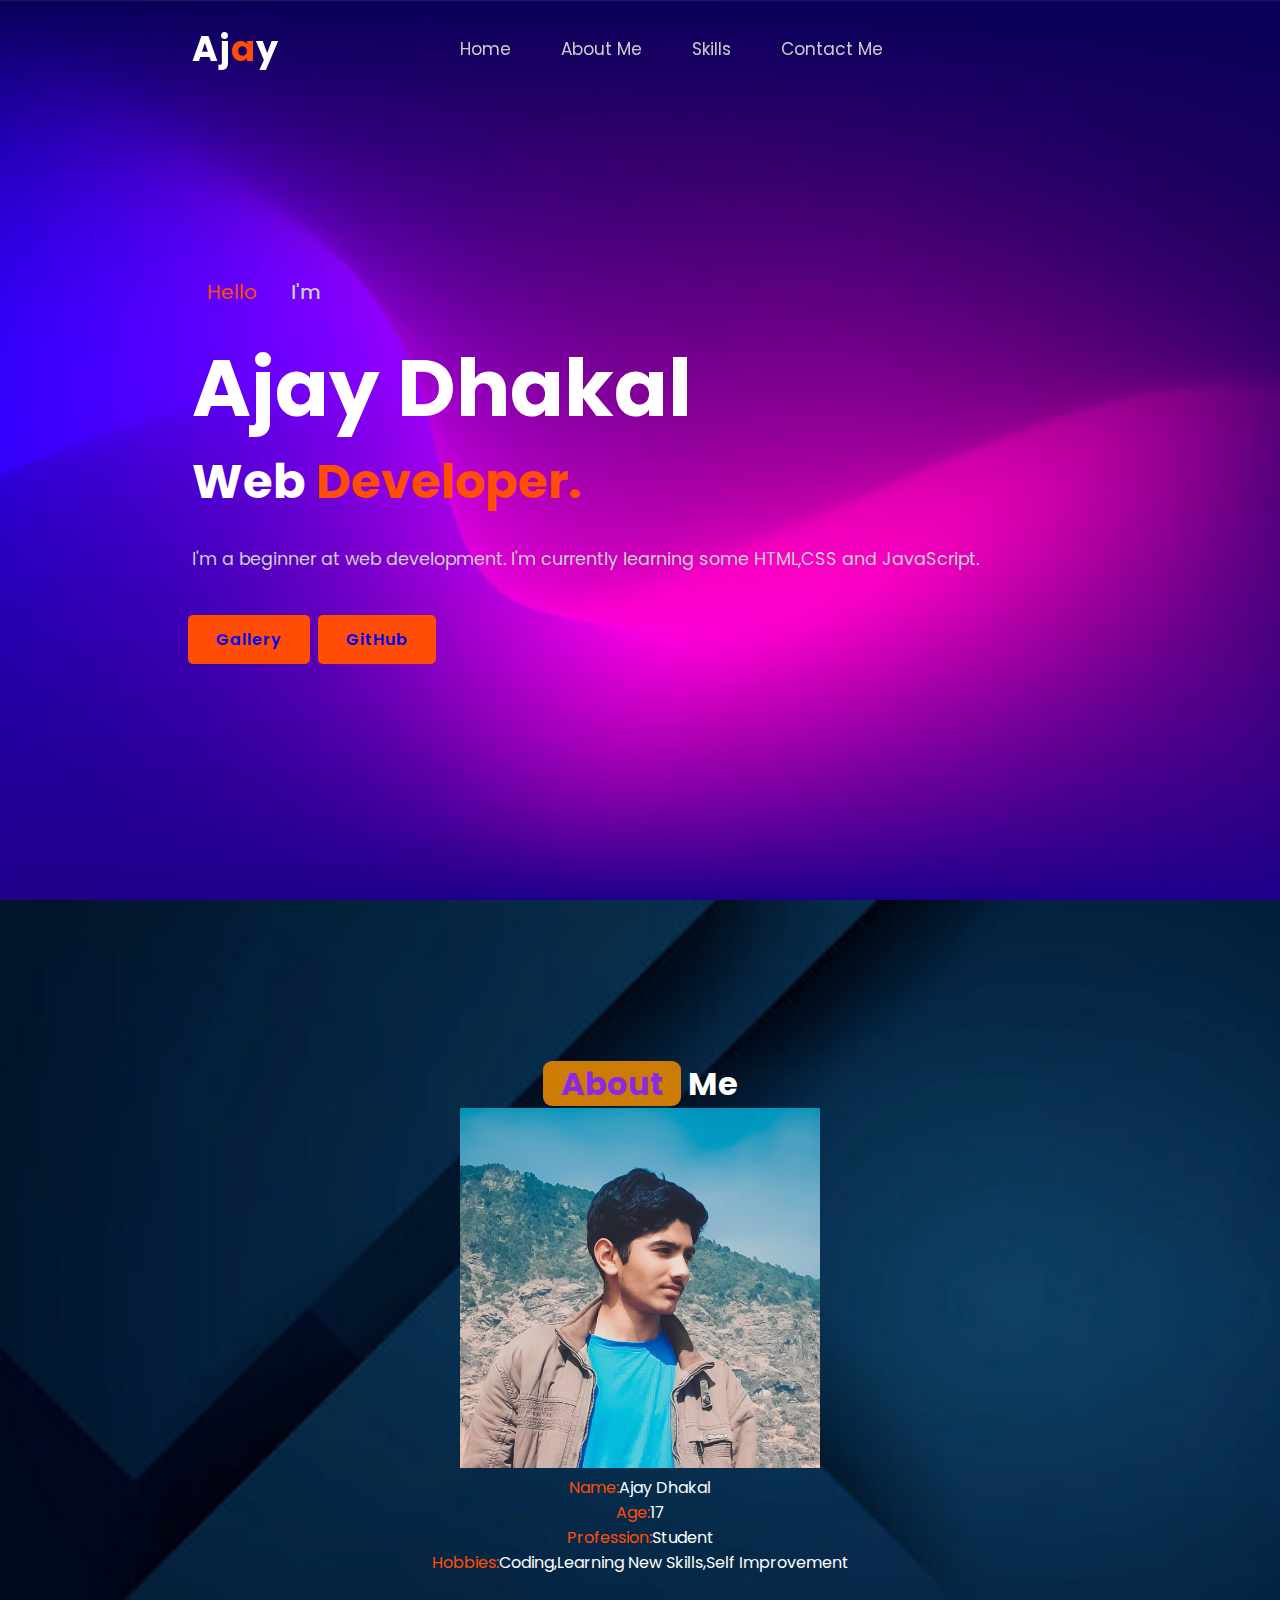
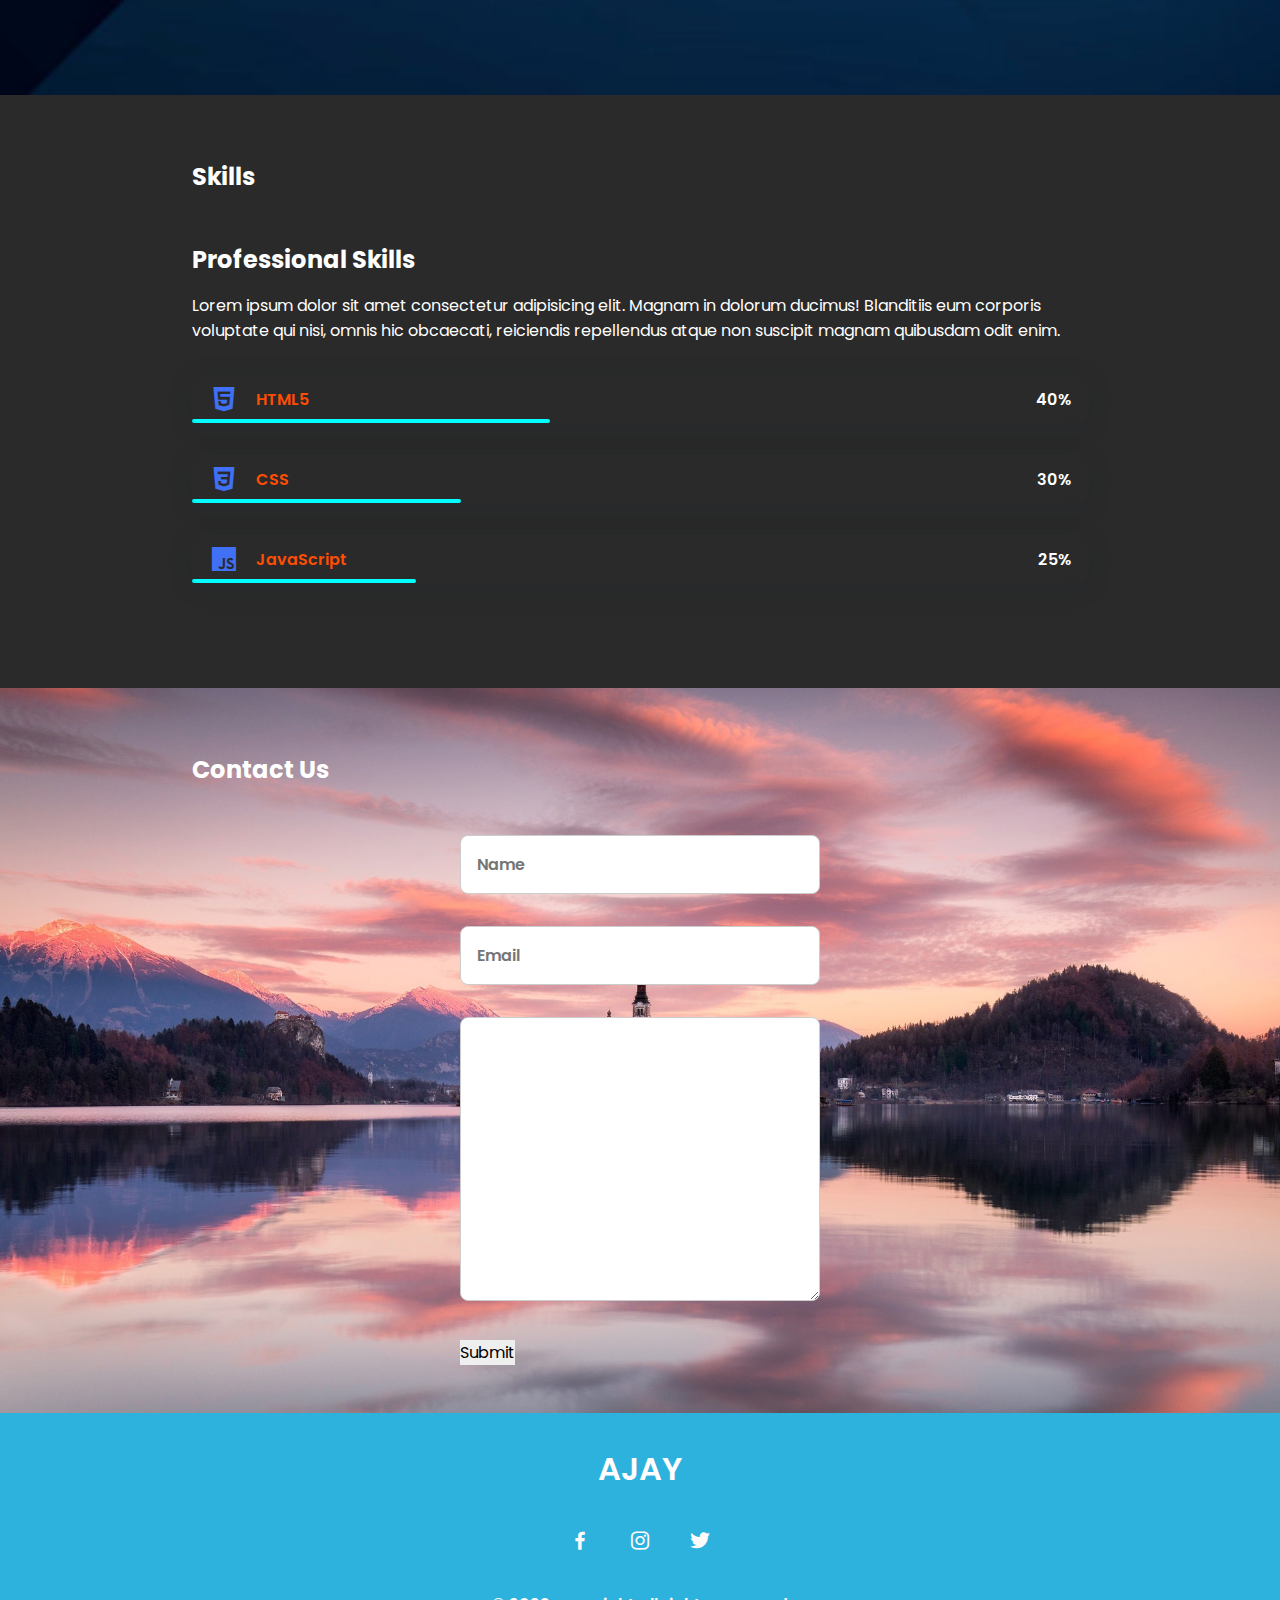
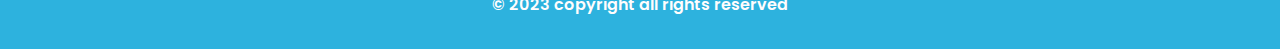
==== index.html @ bffb71c2 "second commit" ====
<!DOCTYPE html>
<html lang="en">

<head>
    <meta charset="UTF-8">
    <meta name="viewport" content="width=device-width, initial-scale=1.0">
    <title>AJAY DHAKAL</title>
    <link rel="stylesheet" href="style.css">
    <link rel="preconnect" href="https://fonts.googleapis.com">
    <link rel="preconnect" href="https://fonts.gstatic.com" crossorigin>
    <link href="https://fonts.googleapis.com/css2?family=Poppins:ital,wght@1,600&display=swap" rel="stylesheet">
    <link rel="website icon" type="png" href="/images/pp.jpg">
    <link href='https://unpkg.com/boxicons@2.1.4/css/boxicons.min.css' rel='stylesheet'>

    
</head>

<body>

    <header>
        <a href="#" class="logo">Aj<span>a</span>y</a>

        <ul class="navlist">
            <li><a href="#home" class="Home">Home</a></li>
            <li><a href="#about">About Me</a></li>
            <li><a href="#skills">Skills</a></li>
            <li><a href="#contact">Contact Me</a></li>
        </ul>

        <div class="bx" id="menu-icon">


        </div>
    </header>

    <!---home section-->
    <section class="home" id="home">

        <div class="home-text">
            <div class="slide">
                <span class="one">Hello</span>
                <span class="two">I'm</span>
            </div>
            <h1>Ajay Dhakal</h1>
            <h3>Web<span> Developer.</span></h3>
            <p>I'm a beginner at web development. I'm currently learning some HTML,CSS and JavaScript.</p>

            <div class="button">
                <a href="gallery.html" class="btn" target="_main">Gallery</a>
                <a href="https://github.com/ajaydhakal1" class="btn2">GitHub</a>
            </div>
        </div>
    </section>

<!---About Section-->
<section class="about" id="about" style="text-align: center;">
   <sub-heading class="sub-heading"> <b><span>About</span> Me</b></sub-heading><br>
<img src="/images/pp.jpg" id="img"><br>
<span>Name:</span>Ajay Dhakal <br>
<span>Age:</span>17<br>
<span>Profession:</span>Student<br>
<span>Hobbies:</span>Coding,Learning New Skills,Self Improvement <br>

</section>

<!---Skills Section-->
<section class="skills section" id="skills">
    <h2 class="section_title">Skills</h2>

    <div class="skills_container bg-grid">
        <div>
            <h2 class="skils_subtitle">Professional Skills</h2>
            <p class="skills_text">Lorem ipsum dolor sit amet consectetur adipisicing elit. Magnam in dolorum ducimus! Blanditiis eum corporis voluptate qui nisi, omnis hic obcaecati, reiciendis repellendus atque non suscipit magnam quibusdam odit enim.</p>
            <div class="skills_data">
                <div class="skills_name">
                    <i class="bx bxl-html5 skills_icon"></i>
                    <span class="skills_name">HTML5</span>
                </div>
                <div class="skills_bar skills_html"></div>
                <div class="skills_percentage">40%</div>
            </div>
            <div class="skills_data">
                <div class="skills_name">
                    <i class="bx bxl-css3 skills_icon"></i>
                    <span class="skills_name">CSS</span>
                </div>
                <div class="skills_bar skills_css"></div>
                <div class="skills_percentage">30%</div>
            </div>
            <div class="skills_data">
                <div class="skills_name">
                    <i class="bx bxl-javascript skills_icon"></i>
                    <span class="skills_name">JavaScript</span>
                </div>
                <div class="skills_bar skills_js"></div>
                <div class="skills_percentage">25%</div>
            </div>
           
        </div>

        <div>
            <img src="Images/work3.jpg" class="skills_img" alt="">
        </div>
    </div>
</section>

<!---Contact Me-->
<section class="contact section" id="contact">
    <h2 class="section_title">Contact Us</h2>

    <div class="contact_container bg-grid">
        <form action="" class="contact_form">
            <input type="text" placeholder="Name" class="contact_input">
            <input type="email" placeholder="Email" class="contact_input">
            <textarea name="" id="" cols="30" rows="10" class="contact_input"></textarea>
            <input type="button" value="Submit" class="contact_button button">
        </form>
    </div>
</section>

<!--================ Footer ================-->
<footer class="footer">
    <p class="footer_title">AJAY</p>
    <div class="footer_social">
        <a href="#" class="footer_icon"><i class="bx bxl-facebook"></i></a>
        <a href="#" class="footer_icon"><i class="bx bxl-instagram"></i></a>
        <a href="#" class="footer_icon"><i class="bx bxl-twitter"></i></a>
    </div>
    <p>&copy; 2023 copyright all rights reserved</p>
</footer>

<script src="script.js"></script>
<script src="https://unpkg.com/scrollreveal"></script>
</body>

</html>
---- style.css ----
* {
    padding: 0px;
    margin: 0px;
    box-sizing: border-box;
    font-family: "Poppins", sans-serif;
    text-decoration: none;
    list-style: none;
    scroll-behavior: smooth;
  }
  
  :root {
      --header-height: 3rem;
      --font-semi: 600;
    }
    
    /* COLORS */
    :root {
      --first-color: #4070f4;
      --second-color: #0e2431;
    }
    
    /* Font and Typo */
    :root {
      --body-font: "Poppins", sans-serif;
      --big-font-size: 2rem;
      --h2-font-size: 1.25rem;
      --normal-font-size: 0.93rem;
    }
    
    @media screen and (min-width: 768px) {
      :root {
        --h2-font-size: 3.5rem;
        --h2-font-size: 2rem;
        --normal-font-size: 1rem;
      }
    }
    /* Margins */
    :root {
      --mb-1: 0.5rem;
      --mb-2: 1rem;
      --mb-3: 1.5rem;
      --mb-4: 2rem;
      --mb-5: 2.5rem;
      --mb-6: 3rem;
    }
    
    /* Z-index */
    :root {
      --z-back: -10;
      --z-normal: 1;
      --z-tooltip: 10;
      --z-fixed: 100;
    }
    
    /* Core CSS */
    *,
    ::before,
    ::after {
      box-sizing: border-box;
    }
    
    html {
      scroll-behavior: smooth;
    }
    
    body {
      margin: var(--header-height) 0 0 0;
      font-size: var(--body-font);
      font-size: var(--normal-font-size);
      color: var(--second-color);
    }
  
  :root {
    --bg-color: #2a2a2a;
    --second-bg-color: #202020;
    --text-color: #fff;
    --second-color: #ccc;
    --main-color: #ff4d05;
    --big-font: 5rem;
    --h2-font: 3rem;
    --p-font: 1.1rem;
  }
  body {
    background: var(--bg-color);
    color: var(--text-color);
  }
  header {
    position: fixed;
    width: 100%;
    top: 0;
    right: 0;
    z-index: 1000;
    display: flex;
    align-items: center;
    justify-content: space-between;
    background: transparent;
    padding: 22px 15%;
    border-bottom: 1px solid transparent;
    transition: all 0.45s ease;
  }
  .logo {
    color: var(--text-color);
    font-size: 35px;
    font-weight: 700;
    letter-spacing: 1px;
  }
  span {
    color: var(--main-color);
  }
  .navlist {
    text-align: right;
    display: flex;
  }
  .navlist a {
    color: var(--second-color);
    font-size: 17px;
    font-family: 500;
    margin: 0 25px;
    transition: all 0.45s ease;
  }
  .navlist a:hover {
    color: rgb(241, 99, 5);
  }
  .navlist a:active {
    color: rgb(76, 241, 5);
  }
  #menu-icon {
    font-size: 35px;
    color: var(--second-color);
    z-index: 10001;
    cursor: pointer;
    margin-left: 25px;
  }
  section {
    padding: 160px 15% 120px;
  }
  .home {
    position: relative;
    height: 100vh;
    width: 100%;
    background: url('/images/background-home.jpg');
    background-size: cover;
    background-position: center;
    display: flex;
    align-items: center;
    justify-content: flex-start;
  }
  .slide {
    margin-bottom: 20px;
  }
  .one {
    display: inline-block;
    margin-right: 15px;
    height: 32px;
    padding: 0 15px;
    line-height: 32px;
    font-size: 20px;
  }
  .two {
    display: inline-block;
    color: var(--second-color);
    font-size: 20px;
    font-weight: 500;
  }
  .home-text h1 {
    font-size: var(--big-font);
    font-weight: 700;
    color: var(--text-color);
    list-style: 1.1;
    margin: 0 0 8px;
  }
  .home-text h3 {
    columns: var(--text-color);
    margin: 0 0 35px;
    font-size: 3rem;
    font-weight: 700;
    line-height: 1.1;
  }
  .home-text p {
    color: var(--second-color);
    font-size: var(--p-font);
    line-height: 1.8;
    margin-bottom: 40px;
  }
  .button {
    display: inline-flex;
    align-items: center;
    justify-content: center;
  }
  .btn {
    display: inline-block;
    padding: 12px 28px;
    background: var(--main-color);
    border-radius: 5px;
    columns: var(--text-color);
    font-size: 1rem;
    letter-spacing: 1px;
    font-weight: 600;
    transition: all 0.45s ease;
  }
  .btn:hover {
    transform: scale(0.9);
  }
  .btn2 {
    display: inline-block;
    padding: 12px 28px;
    margin-left: 3%;
    background: var(--main-color);
    border-radius: 5px;
    columns: var(--text-color);
    font-size: 1rem;
    letter-spacing: 1px;
    font-weight: 600;
    transition: all 0.45s ease;
  }
  .btn2:hover {
    transform: scale(0.9);
  }
  #img {
    height: 40vh;
    width: auto;
  }
  
  
  
  .about {
  background: url("/images/about.jpg");
    background-size: cover;
  }
  .about sub-heading {
    font-size: 2rem;
  }
  .sub-heading span {
    color: blueviolet;
    background-color: rgb(204, 124, 4);
    border-radius: 9px;
    padding-right: 2%;
    padding-left: 2%;
  }
  
  
  
  
  
  .skills_container {
    row-gap: 2rem;
    text-align: center;
  }
  
  .skils_subtitle {
    margin-bottom: var(--mb-2);
  }
  
  .skills_text {
    margin-bottom: var(--mb-4);
  }
  
  .skills_data {
    display: flex;
    justify-content: space-between;
    align-items: center;
    position: relative;
    font-weight: var(--font-semi);
    padding: 0.5rem 1rem;
    margin-bottom: var(--mb-4);
    border-radius: 0.5rem;
    box-shadow: 0 4px 25px rgba(14, 36, 49, 0.15);
  }
  
  .skills_icon {
    font-size: 2rem;
    margin-right: var(--mb-2);
    color: var(--first-color);
  }
  
  .skills_name {
    display: flex;
    align-items: center;
  }
  
  .skills_bar {
    position: absolute;
    left: 0;
    bottom: 0;
    background-color:aqua;
    height: 0.25rem;
    border-radius: 0.5rem;
    z-index: var(--z-back);
  }
  
  .skills_html {
    width: 40%;
  }
  
  .skills_css {
    width: 30%;
  }
  
  .skills_js {
    width: 25%;
  }
  
  
  #contact{
      background: url('/images/home.jpg');
      background-size: cover;
  }
  
    .contact_input {
      width: 100%;
      font-size: var(--normal-font-size);
      font-weight: var(--font-semi);
      padding: 1rem;
      border-radius: 0.5rem;
      border: 1.5px solid var(--second-color);
      outline: none;
      margin-bottom: var(--mb-4);
    }
    
    .contact_button {
      display: block;
      border: none;
      outline: none;
      font-size: var(--normal-font-size);
      cursor: pointer;
      margin-right: auto;
    }
    
    /*============= Footer =================*/
    
    .footer {
      background-color: rgb(45, 178, 222);
      color: #fffdfd;
      text-align: center;
      font-weight: var(--font-semi);
      padding: 2rem 0;
    }
    
    .footer_title {
      font-size: 2rem;
      margin-bottom: var(--mb-4);
    }
    
    .footer_social {
      margin-bottom: var(--mb-4);
    }
    
    .footer_icon {
      font-size: 1.5rem;
      color: #fefbfb;
      margin: 0 var(--mb-2);
    }
  
    /*============= Media Queries =============*/
  @media screen and (min-width: 768px) {
      body {
        margin: 0;
      }
    
      .section {
        padding-top: 4rem;
        padding-bottom: 3rem;
      }
    
      .section_title {
        margin-bottom: var(--mb-6);
      }
    
      .section_title::after {
        width: 80px;
        top: 3rem;
      }
    
      .nav {
        height: calc(var(--header-height) + 1rem);
      }
    
      .nav_list {
        display: flex;
        padding-top: 0;
      }
    
      .nav_item {
        margin-left: var(--mb-6);
        margin-bottom: 0;
      }
    
      .nav_toggle {
        display: none;
      }
    
      .nav_link {
        color: var(--second-color);
      }
    
      .home {
        height: 100vh;
      }
    
      .home_data {
        align-self: flex-end;
      }
    
      .home_social {
        padding-top: 0;
        padding-bottom: 2.5rem;
        flex-direction: row;
        align-self: flex-end;
      }
    
      .home_social-icon {
        margin-bottom: 0;
        margin-right: var(--mb-4);
      }
    
      .home_img {
        width: 475px;
        bottom: 15%;
      }
    
      .about_container,
      .skills_container {
        grid-template-columns: repeat(2, 1fr);
        align-items: center;
        text-align: initial;
      }
    
      .about_img img {
        width: 300px;
      }
    
      .work_container {
        grid-template-columns: repeat(3, 1fr);
        grid-template-rows: repeat(2, 1fr);
        column-gap: 2rem;
      }
    
      .contact_form {
        width: 360px;
      }
    
      .contact_container {
        justify-items: center;
      }
    }
    
    @media screen and (min-width: 1024px) {
      .bg-grid {
        margin-left: auto;
        margin-right: auto;
      }
    }
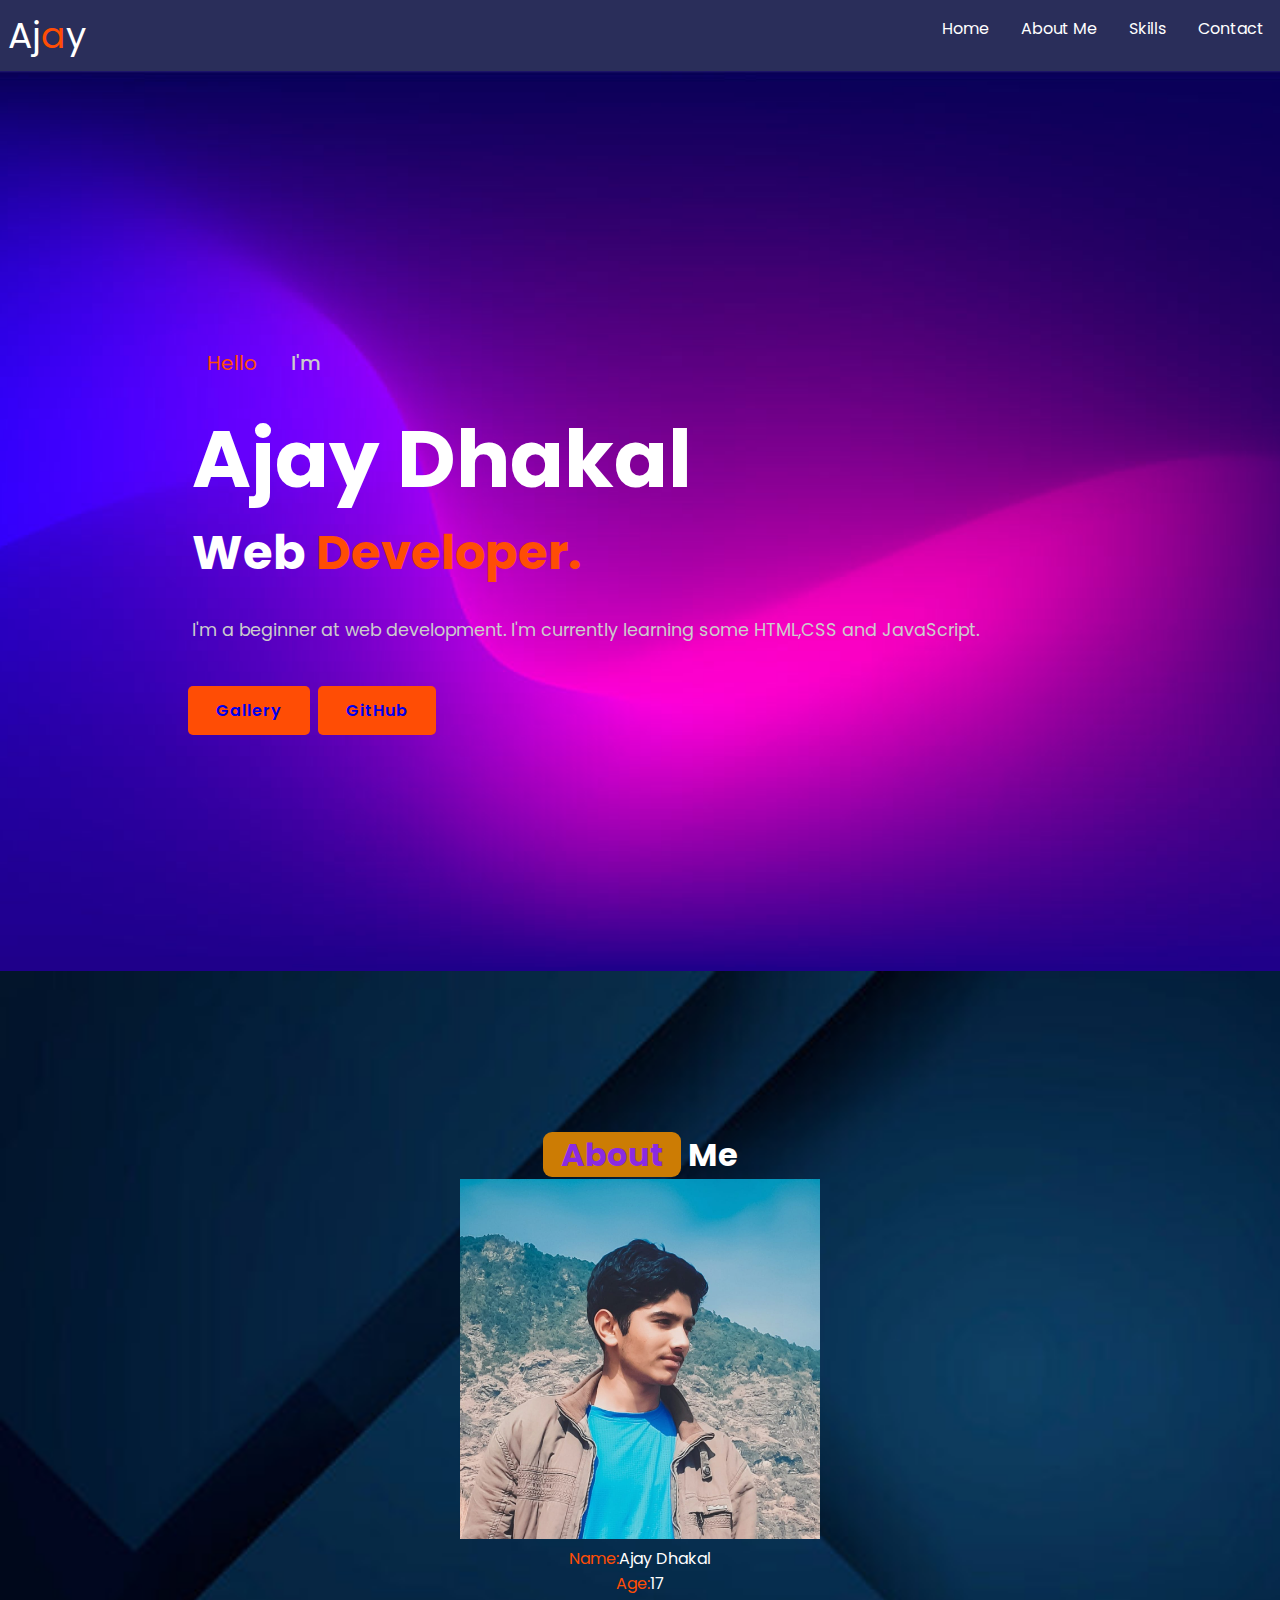
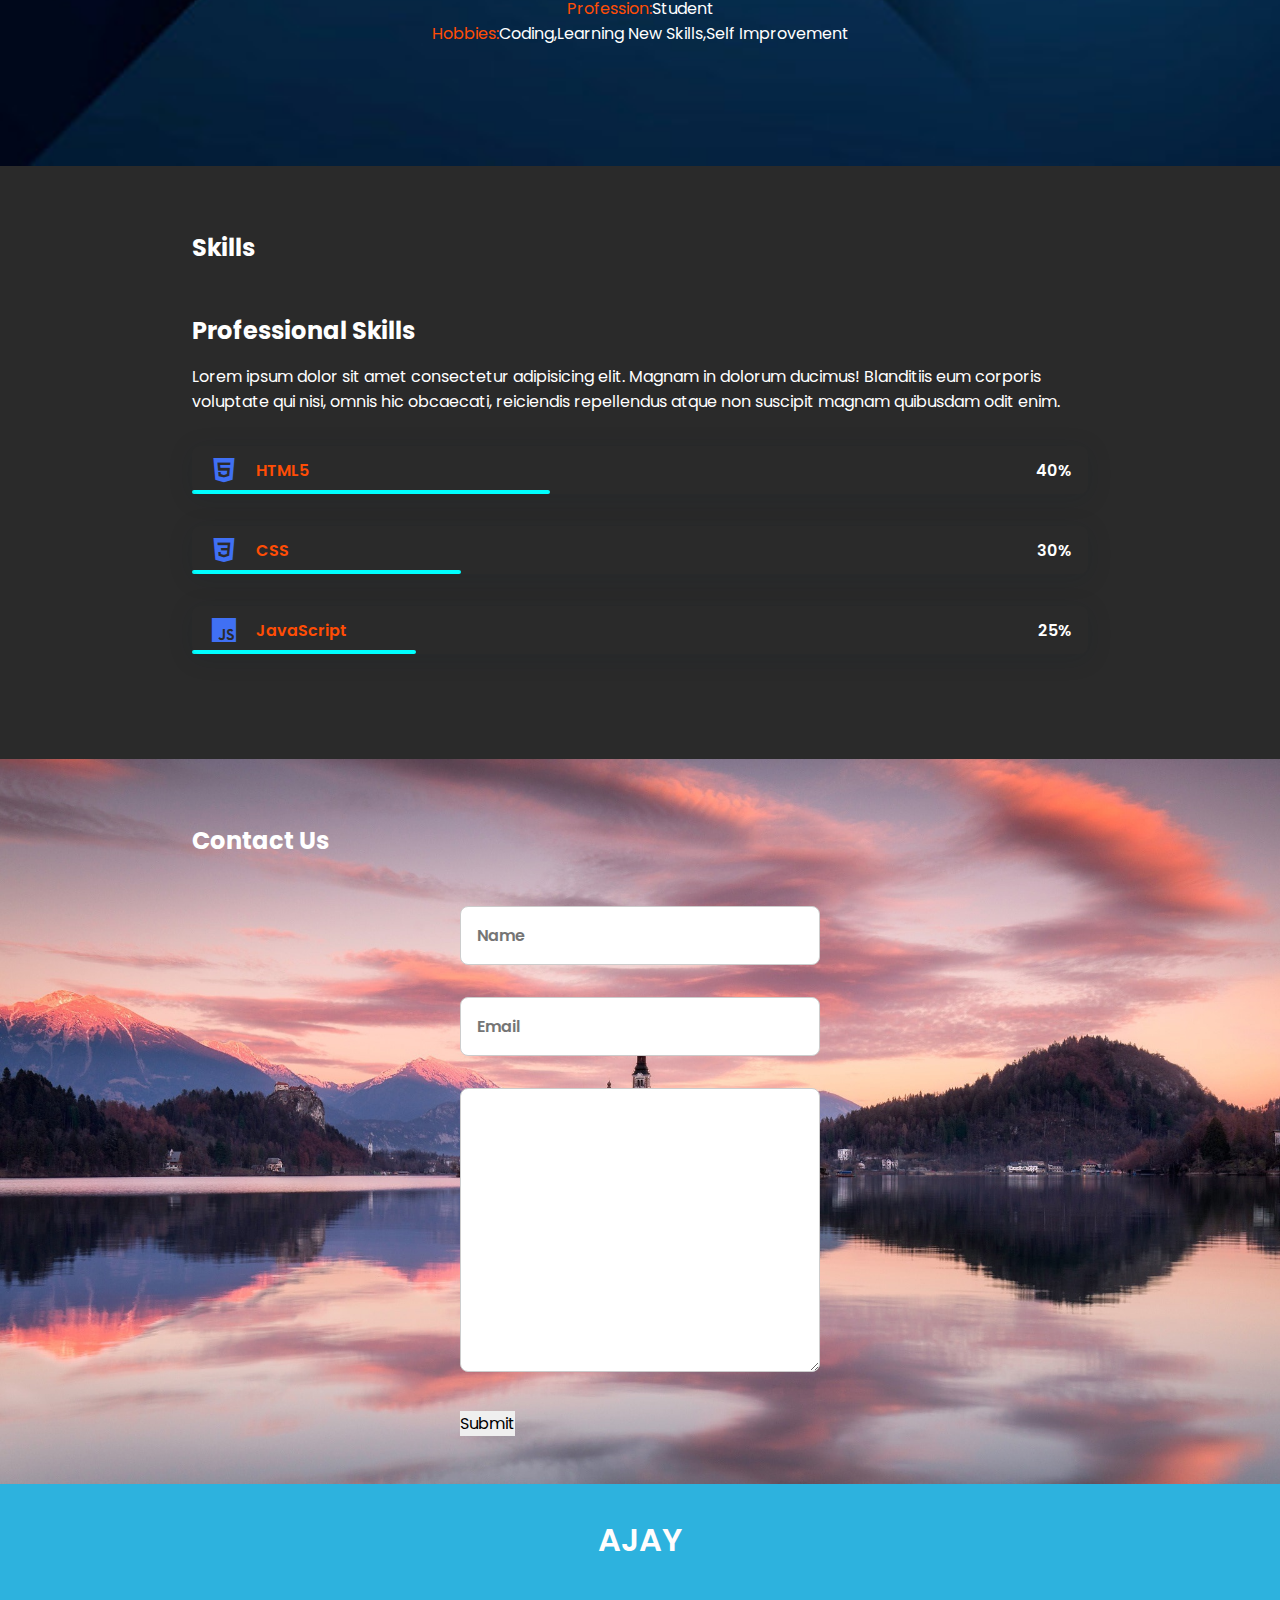
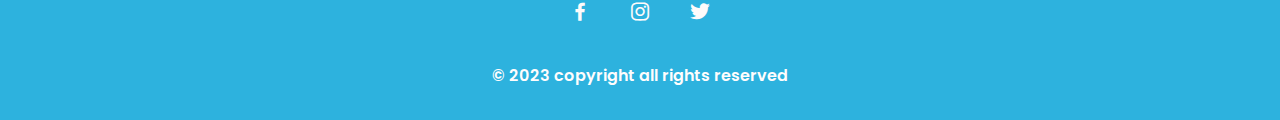
==== commit f2edecd7: "first" ====
--- a/index.html
+++ b/index.html
@@ -17,21 +17,28 @@
 
 <body>
 
-    <header>
-        <a href="#" class="logo">Aj<span>a</span>y</a>
+<nav class="navbar">
+<div class="title">Aj<span>a</span>y</div>
+<a href="#" class="toogle-button">
+    <span class="bar"></span>
+    <span class="bar"></span>
+    <span class="bar"></span>
+    <span class="bar"></span>
+</a>
+<div class="navlinks">
+    <ul>
+        <li><a href="#" class="active">Home</a></li>
+        <li><a href="#about">About Me</a></li>
+        <li><a href="#skills">Skills</a></li>
+        <li><a href="#contact">Contact</a></li>
+    </ul>
+</div>
 
-        <ul class="navlist">
-            <li><a href="#home" class="Home">Home</a></li>
-            <li><a href="#about">About Me</a></li>
-            <li><a href="#skills">Skills</a></li>
-            <li><a href="#contact">Contact Me</a></li>
-        </ul>
-
-        <div class="bx" id="menu-icon">
+</nav>
 
 
-        </div>
-    </header>
+
+</div>
 
     <!---home section-->
     <section class="home" id="home">
--- a/style.css
+++ b/style.css
@@ -107,30 +107,94 @@
   span {
     color: var(--main-color);
   }
-  .navlist {
-    text-align: right;
-    display: flex;
-  }
-  .navlist a {
-    color: var(--second-color);
-    font-size: 17px;
-    font-family: 500;
-    margin: 0 25px;
-    transition: all 0.45s ease;
-  }
-  .navlist a:hover {
-    color: rgb(241, 99, 5);
-  }
-  .navlist a:active {
-    color: rgb(76, 241, 5);
-  }
-  #menu-icon {
+  
+.navbar{
+  display: flex;
+  justify-content: space-between;
+  background-color: #2a2e5a;
+  color: white;
+}
+
+.title{
+  font-size: 36px;
+  margin: .5rem;
+}
+
+.navlinks ul{
+  text-decoration: none;
+display: flex;
+}
+
+.navlinks li{
+  list-style: none;
+}
+
+.navlinks li a{
+text-decoration: none;
+color: #fff;
+display: block;
+padding: 1rem;
+}
+
+.navlinks li a:hover{
+  color: #ea6d15;
+} 
+
+  .toogle-button{
+    position: absolute;
+    top: .75rem;
+    right: 1rem;
+    display: none;
+    flex-direction: column;
+    justify-content: space-between;
+    width: 30px;
+    height: 21px;
     font-size: 35px;
     color: var(--second-color);
-    z-index: 10001;
     cursor: pointer;
-    margin-left: 25px;
-  }
+  }
+
+  .toogle-button .bar{
+    height: 3px;
+    width: 100%;
+    background-color: #fff;
+    border-radius: 10px;
+  }
+
+  @media (max-width: 400px) {
+    .toogle-button{
+      display: flex;
+    }
+
+    .navlinks{
+      display: none;
+      width: 100%;
+    }
+
+    .navbar{
+      flex-direction: column;
+      align-items: flex-start;
+    }
+
+    .navlinks ul{
+      width: 100%;
+      flex-direction: column;
+    }
+
+    .navlinks li{
+      text-align: center;
+    }
+
+    .navlinks li a{
+      padding: .5rem 1rem;
+    }
+
+    .navlinks.active{
+      display: flex;
+    }
+  }
+
+
   section {
     padding: 160px 15% 120px;
   }
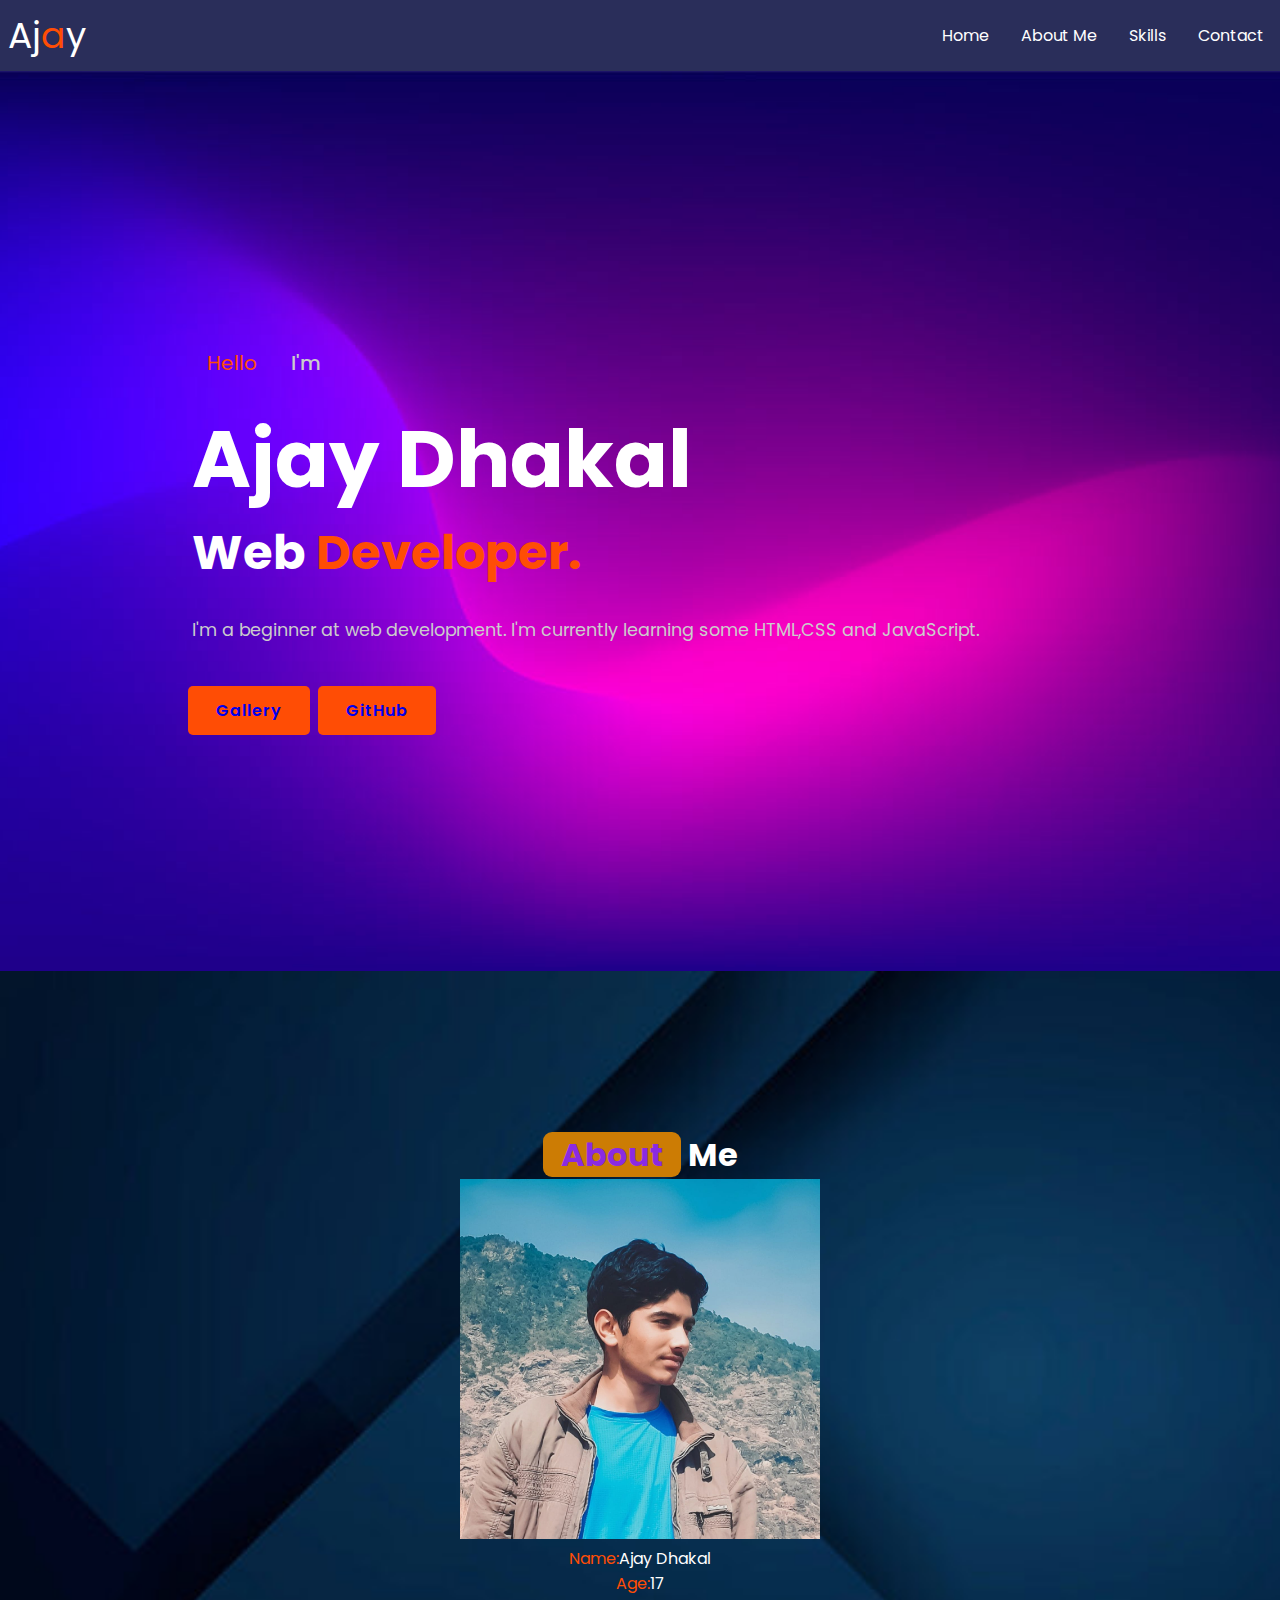
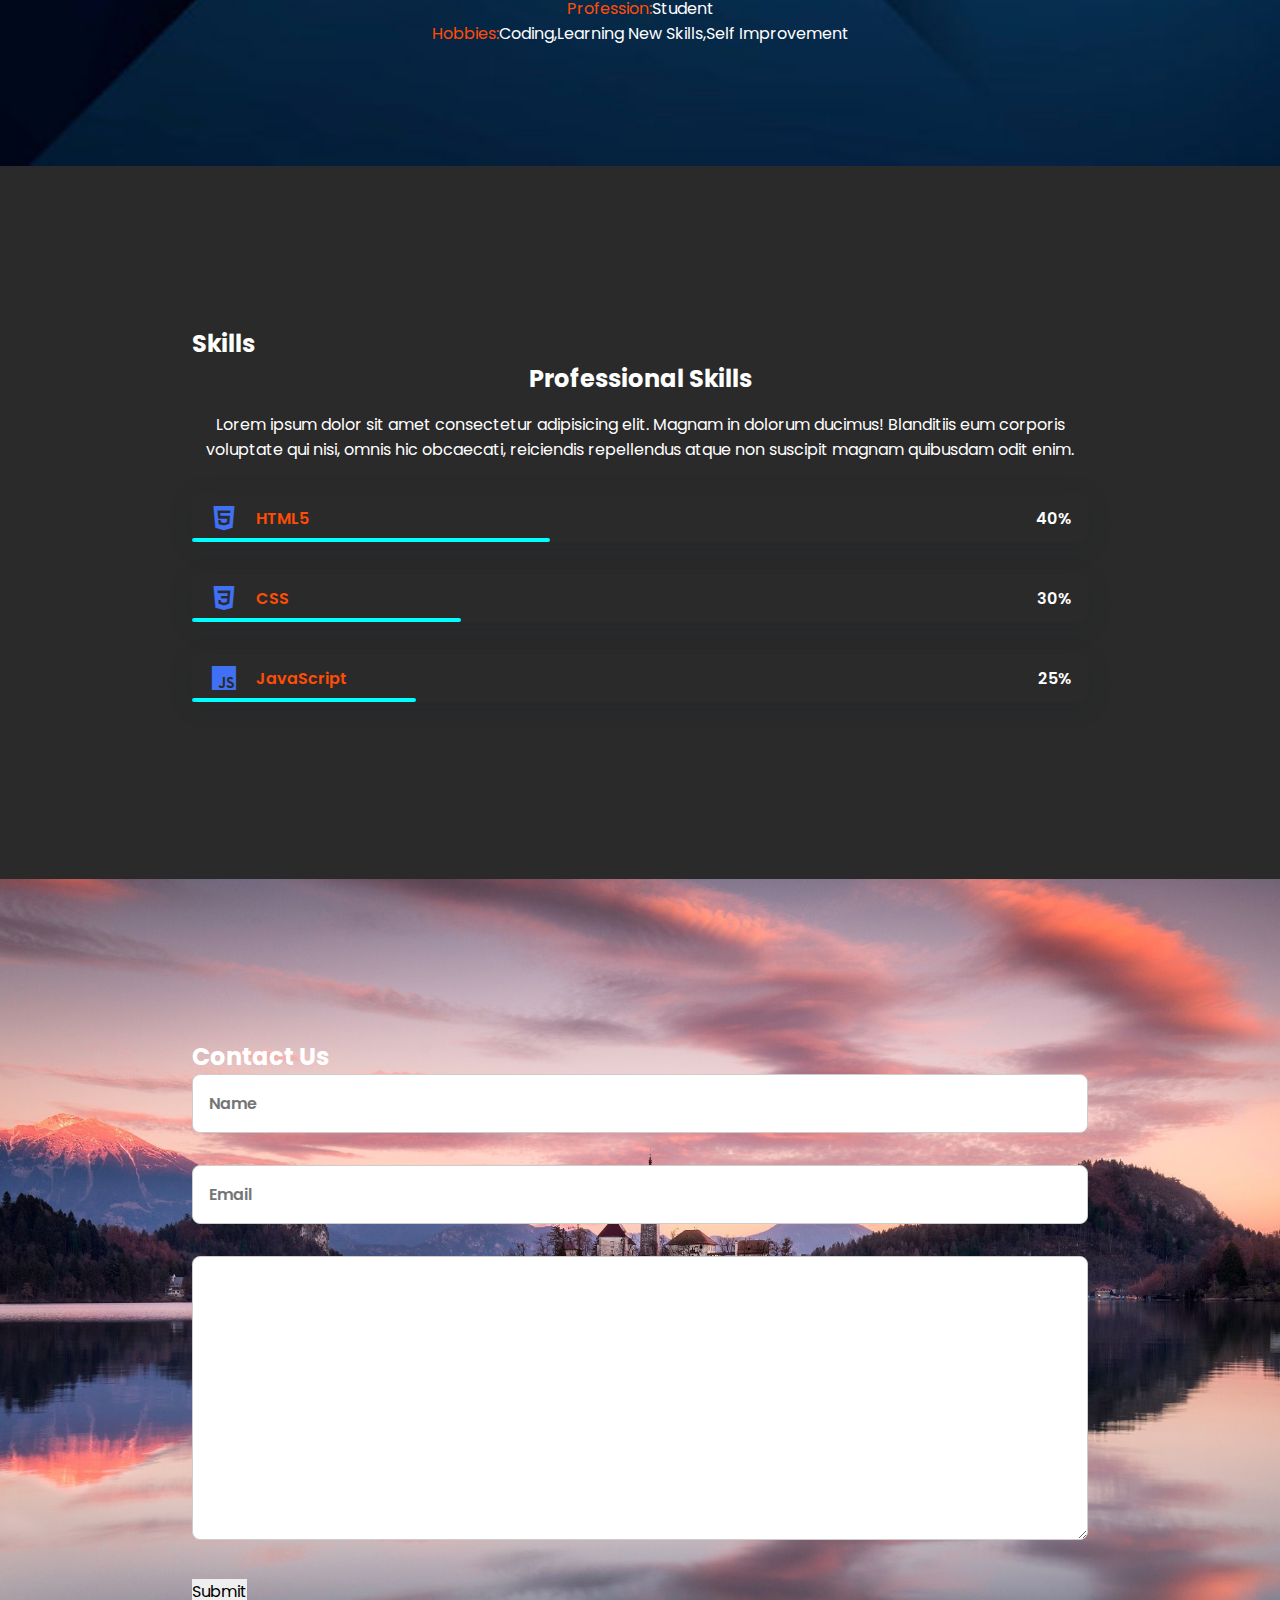
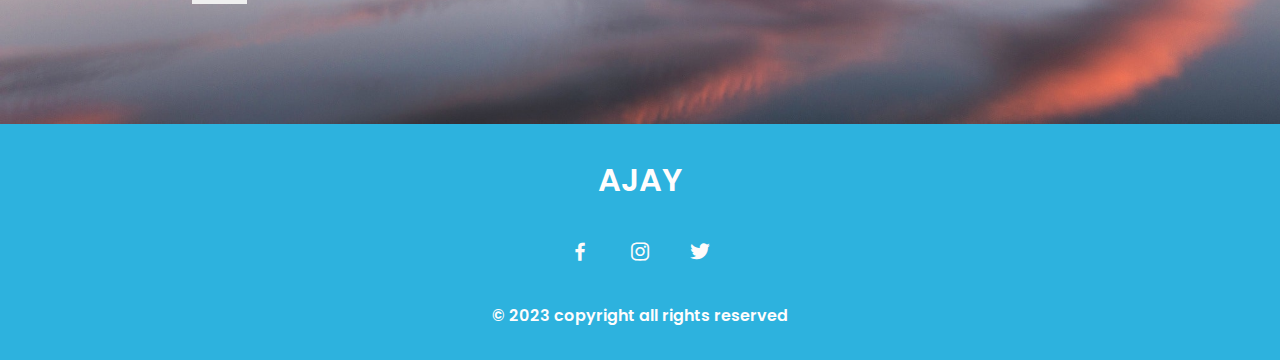
==== commit 0ade1a6d: "change2" ====
--- a/index.html
+++ b/index.html
@@ -2,6 +2,7 @@
 <html lang="en">
 
 <head>
+    <script src="script.js"></script>
     <meta charset="UTF-8">
     <meta name="viewport" content="width=device-width, initial-scale=1.0">
     <title>AJAY DHAKAL</title>
@@ -20,11 +21,13 @@
 <nav class="navbar">
 <div class="title">Aj<span>a</span>y</div>
 <a href="#" class="toogle-button">
-    <span class="bar"></span>
-    <span class="bar"></span>
-    <span class="bar"></span>
-    <span class="bar"></span>
+    <i class='bx bx-menu'></i>
+    <span class="bar">Home</span>
+    <span class="bar">About Me</span>
+    <span class="bar">Skills</span>
+    <span class="bar">Contact Me</span>
 </a>
+
 <div class="navlinks">
     <ul>
         <li><a href="#" class="active">Home</a></li>
@@ -37,8 +40,6 @@
 </nav>
 
 
-
-</div>
 
     <!---home section-->
     <section class="home" id="home">
@@ -136,7 +137,6 @@
     <p>&copy; 2023 copyright all rights reserved</p>
 </footer>
 
-<script src="script.js"></script>
 <script src="https://unpkg.com/scrollreveal"></script>
 </body>
 
--- a/style.css
+++ b/style.css
@@ -64,8 +64,9 @@
     }
     
     body {
-      margin: var(--header-height) 0 0 0;
-      font-size: var(--body-font);
+margin: 0;
+padding: 0;
+font-size: var(--body-font);
       font-size: var(--normal-font-size);
       color: var(--second-color);
     }
@@ -110,7 +111,9 @@
   
 .navbar{
   display: flex;
+  position: relative;
   justify-content: space-between;
+  align-items: center;
   background-color: #2a2e5a;
   color: white;
 }
@@ -120,9 +123,14 @@
   margin: .5rem;
 }
 
+.navlinks{
+  height: 100%;
+}
+
 .navlinks ul{
-  text-decoration: none;
 display: flex;
+margin: 0;
+padding: 0;
 }
 
 .navlinks li{
@@ -130,9 +138,9 @@
 }
 
 .navlinks li a{
+  display: block;
 text-decoration: none;
 color: #fff;
-display: block;
 padding: 1rem;
 }
 
@@ -140,61 +148,27 @@
   color: #ea6d15;
 } 
 
+
   .toogle-button{
+    font-size: 36px;
     position: absolute;
     top: .75rem;
     right: 1rem;
-    display: none;
+    display:none;
     flex-direction: column;
     justify-content: space-between;
     width: 30px;
     height: 21px;
-    font-size: 35px;
-    color: var(--second-color);
-    cursor: pointer;
-  }
-
-  .toogle-button .bar{
+  }
+
+  .toogle-button .bar {
     height: 3px;
     width: 100%;
     background-color: #fff;
     border-radius: 10px;
   }
 
-  @media (max-width: 400px) {
-    .toogle-button{
-      display: flex;
-    }
-
-    .navlinks{
-      display: none;
-      width: 100%;
-    }
-
-    .navbar{
-      flex-direction: column;
-      align-items: flex-start;
-    }
-
-    .navlinks ul{
-      width: 100%;
-      flex-direction: column;
-    }
-
-    .navlinks li{
-      text-align: center;
-    }
-
-    .navlinks li a{
-      padding: .5rem 1rem;
-    }
-
-    .navlinks.active{
-      display: flex;
-    }
-  }
-
-
+ 
   section {
     padding: 160px 15% 120px;
   }
@@ -416,101 +390,37 @@
     }
   
     /*============= Media Queries =============*/
-  @media screen and (min-width: 768px) {
-      body {
-        margin: 0;
-      }
-    
-      .section {
-        padding-top: 4rem;
-        padding-bottom: 3rem;
-      }
-    
-      .section_title {
-        margin-bottom: var(--mb-6);
-      }
-    
-      .section_title::after {
-        width: 80px;
-        top: 3rem;
-      }
-    
-      .nav {
-        height: calc(var(--header-height) + 1rem);
-      }
-    
-      .nav_list {
-        display: flex;
-        padding-top: 0;
-      }
-    
-      .nav_item {
-        margin-left: var(--mb-6);
-        margin-bottom: 0;
-      }
-    
-      .nav_toggle {
-        display: none;
-      }
-    
-      .nav_link {
-        color: var(--second-color);
-      }
-    
-      .home {
-        height: 100vh;
-      }
-    
-      .home_data {
-        align-self: flex-end;
-      }
-    
-      .home_social {
-        padding-top: 0;
-        padding-bottom: 2.5rem;
-        flex-direction: row;
-        align-self: flex-end;
-      }
-    
-      .home_social-icon {
-        margin-bottom: 0;
-        margin-right: var(--mb-4);
-      }
-    
-      .home_img {
-        width: 475px;
-        bottom: 15%;
-      }
-    
-      .about_container,
-      .skills_container {
-        grid-template-columns: repeat(2, 1fr);
-        align-items: center;
-        text-align: initial;
-      }
-    
-      .about_img img {
-        width: 300px;
-      }
-    
-      .work_container {
-        grid-template-columns: repeat(3, 1fr);
-        grid-template-rows: repeat(2, 1fr);
-        column-gap: 2rem;
-      }
-    
-      .contact_form {
-        width: 360px;
-      }
-    
-      .contact_container {
-        justify-items: center;
-      }
-    }
-    
-    @media screen and (min-width: 1024px) {
-      .bg-grid {
-        margin-left: auto;
-        margin-right: auto;
-      }
-    }+    @media (max-width: 400px) {
+      .navbar {
+          flex-direction: column;
+          align-items: flex-start;
+      }
+   
+      .toggle-button {
+          display: flex;
+      }
+  
+      .navlinks {
+          display: none;
+          width: 100%;
+      }
+  
+      .navlinks ul {
+          width: 100%;
+          flex-direction: column;
+      }
+  
+      .navlinks ul li {
+          text-align: center;
+      }
+  
+      .navlinks ul li a {
+          padding: .5rem 1rem;
+      }
+  
+      .navlinks.active {
+          display: flex;
+      }
+  }
+  
+  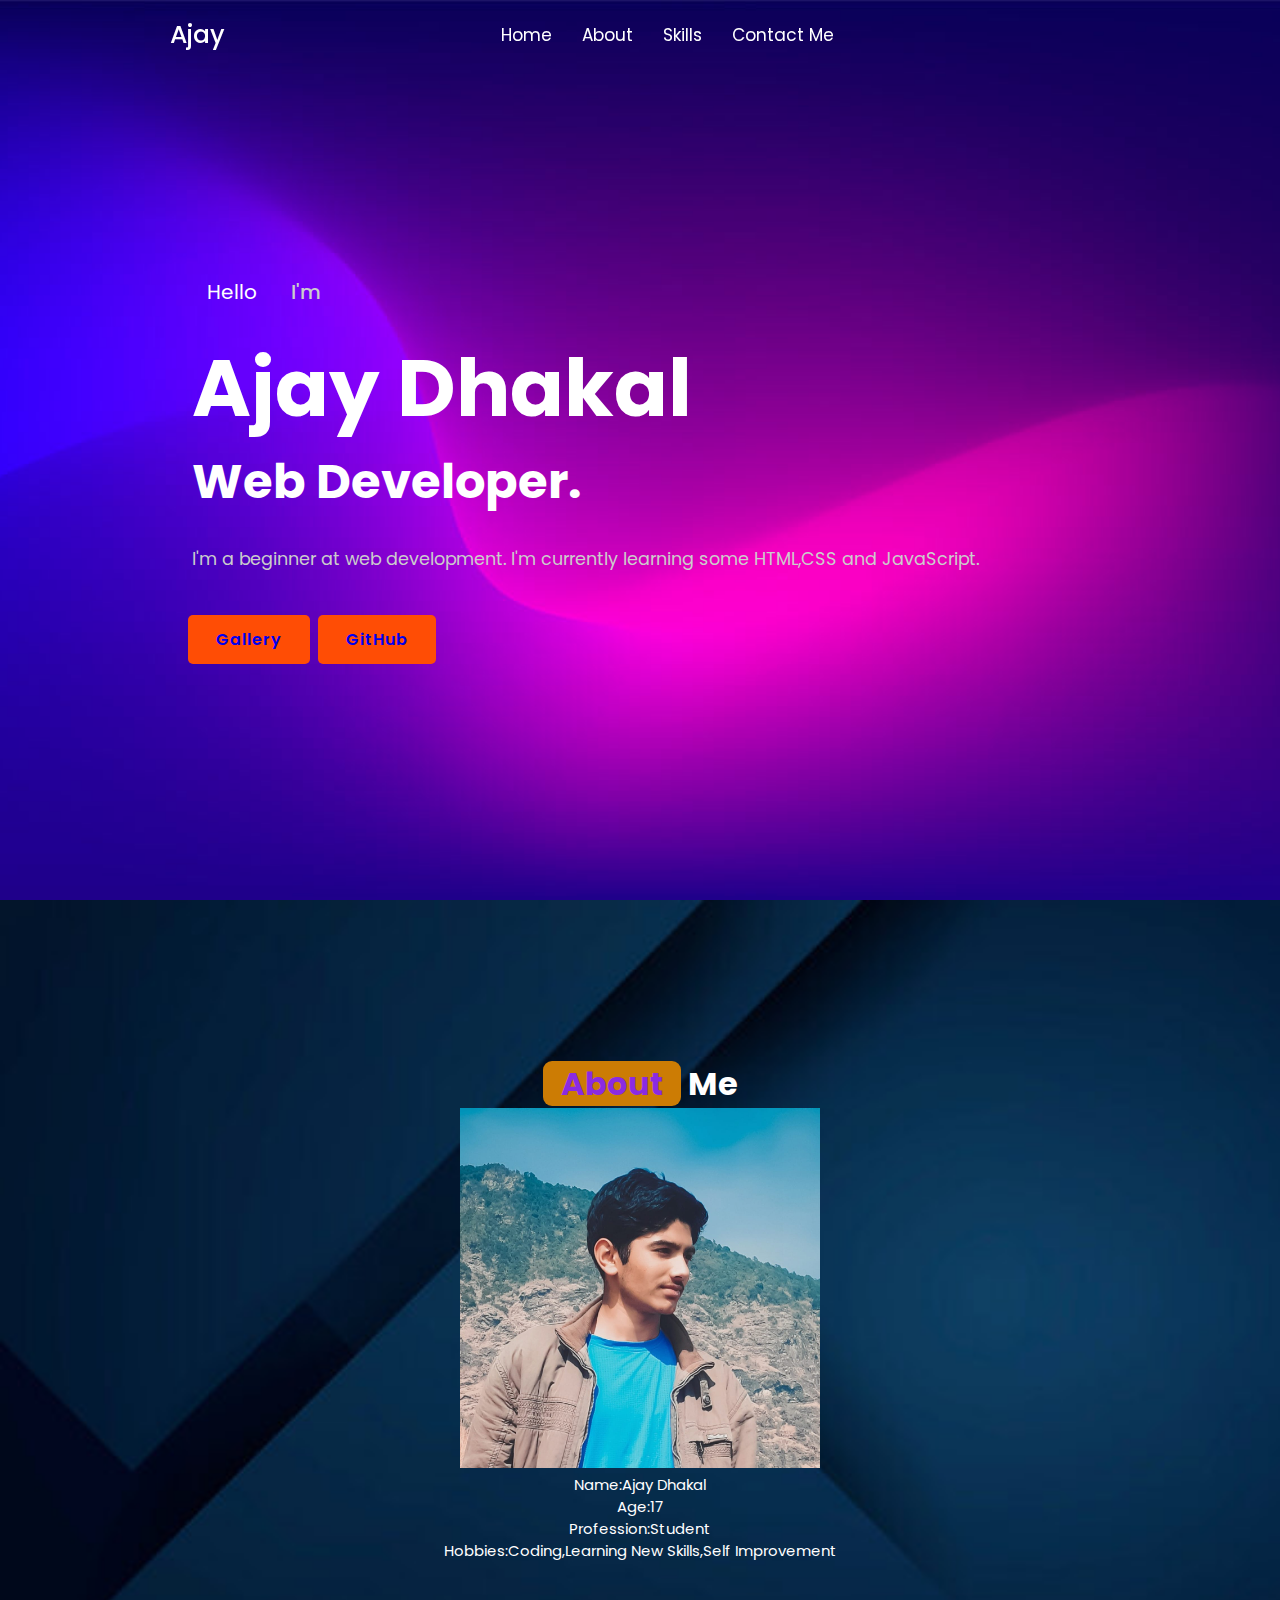
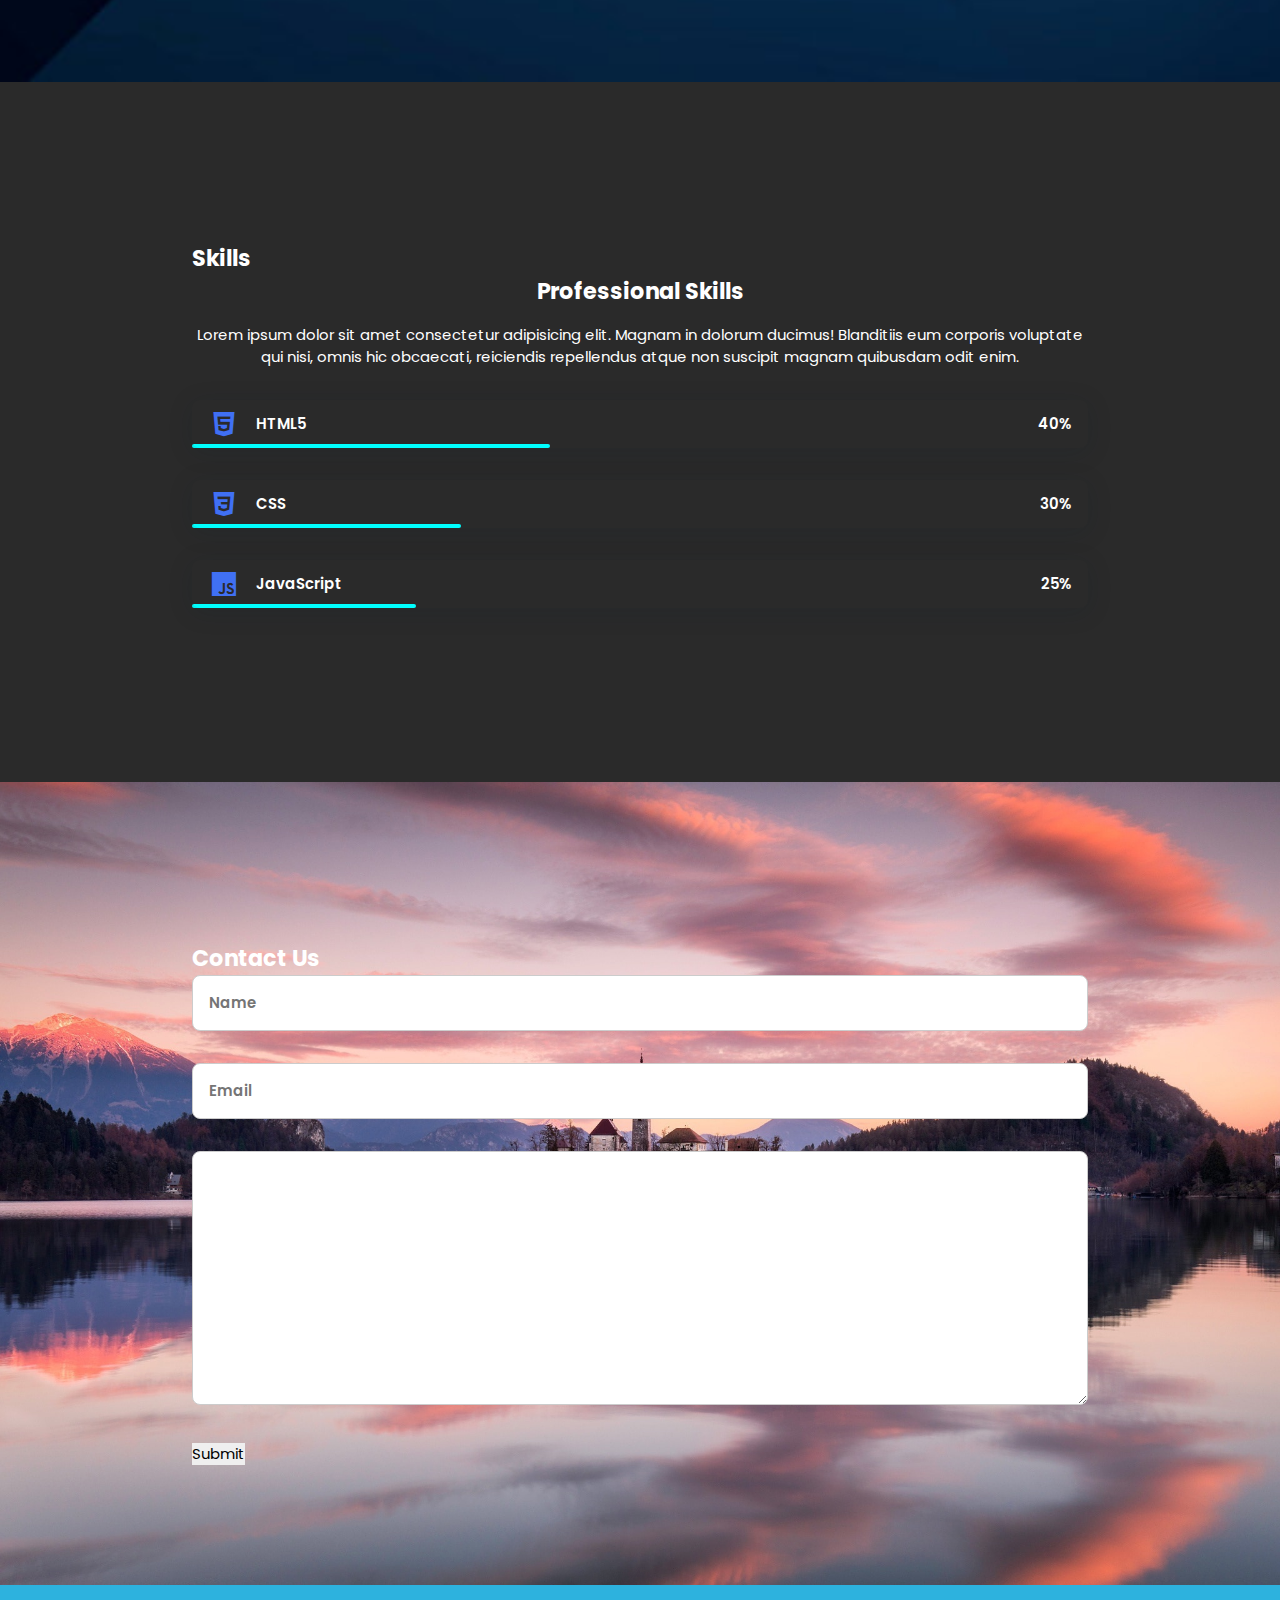
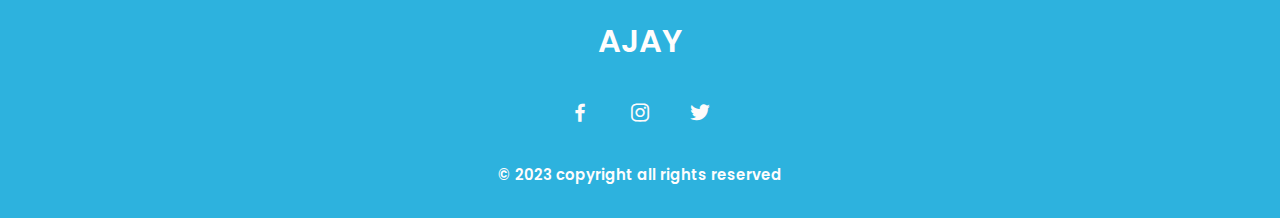
==== commit bef9cf64: "change4" ====
--- a/index.html
+++ b/index.html
@@ -2,7 +2,6 @@
 <html lang="en">
 
 <head>
-    <script src="script.js"></script>
     <meta charset="UTF-8">
     <meta name="viewport" content="width=device-width, initial-scale=1.0">
     <title>AJAY DHAKAL</title>
@@ -18,28 +17,76 @@
 
 <body>
 
-<nav class="navbar">
-<div class="title">Aj<span>a</span>y</div>
-<a href="#" class="toogle-button">
-    <i class='bx bx-menu'></i>
-    <span class="bar">Home</span>
-    <span class="bar">About Me</span>
-    <span class="bar">Skills</span>
-    <span class="bar">Contact Me</span>
-</a>
-
-<div class="navlinks">
-    <ul>
-        <li><a href="#" class="active">Home</a></li>
-        <li><a href="#about">About Me</a></li>
-        <li><a href="#skills">Skills</a></li>
-        <li><a href="#contact">Contact</a></li>
-    </ul>
-</div>
-
-</nav>
-
-
+    <nav>
+        <div class="nav-bar">
+            <i class='bx bx-menu sidebarOpen' ></i>
+            <span class="logo navLogo"><a href="#">Ajay</a></span>
+            <div class="menu">
+                <div class="logo-toggle">
+                    <span class="logo"><a href="#">Ajay</a></span>
+                    <i class='bx bx-x siderbarClose'></i>
+                </div>
+                <ul class="nav-links">
+                    <li><a href="#">Home</a></li>
+                    <li><a href="#about">About</a></li>
+                    <li><a href="#skills">Skills</a></li>
+                    <li><a href="#contact">Contact Me</a></li>
+                </ul>
+            </div>
+            <div class="darkLight-searchBox">
+                <div class="dark-light">
+                   
+                </div>
+                <div class="searchBox">
+                   <div class="searchToggle">
+                    
+                   </div>
+                    <div class="search-field">
+                        
+                    </div>
+                </div>
+            </div>
+        </div>
+    </nav>
+<script>
+const body = document.querySelector("body"),
+      nav = document.querySelector("nav"),
+      modeToggle = document.querySelector(".dark-light"),
+      searchToggle = document.querySelector(".searchToggle"),
+      sidebarOpen = document.querySelector(".sidebarOpen"),
+      siderbarClose = document.querySelector(".siderbarClose");
+      let getMode = localStorage.getItem("mode");
+          if(getMode && getMode === "dark-mode"){
+            body.classList.add("dark");
+          }
+// js code to toggle dark and light mode
+      modeToggle.addEventListener("click" , () =>{
+        modeToggle.classList.toggle("active");
+        body.classList.toggle("dark");
+        // js code to keep user selected mode even page refresh or file reopen
+        if(!body.classList.contains("dark")){
+            localStorage.setItem("mode" , "light-mode");
+        }else{
+            localStorage.setItem("mode" , "dark-mode");
+        }
+      });
+// js code to toggle search box
+        searchToggle.addEventListener("click" , () =>{
+        searchToggle.classList.toggle("active");
+      });
+ 
+      
+//   js code to toggle sidebar
+sidebarOpen.addEventListener("click" , () =>{
+    nav.classList.add("active");
+});
+body.addEventListener("click" , e =>{
+    let clickedElm = e.target;
+    if(!clickedElm.classList.contains("sidebarOpen") && !clickedElm.classList.contains("menu")){
+        nav.classList.remove("active");
+    }
+});
+</script>
 
     <!---home section-->
     <section class="home" id="home">
--- a/style.css
+++ b/style.css
@@ -27,13 +27,7 @@
       --normal-font-size: 0.93rem;
     }
     
-    @media screen and (min-width: 768px) {
-      :root {
-        --h2-font-size: 3.5rem;
-        --h2-font-size: 2rem;
-        --normal-font-size: 1rem;
-      }
-    }
+    
     /* Margins */
     :root {
       --mb-1: 0.5rem;
@@ -85,90 +79,227 @@
     background: var(--bg-color);
     color: var(--text-color);
   }
-  header {
+  
+  nav{
     position: fixed;
+    top: 0;
+    left: 0;
+    height: 70px;
     width: 100%;
-    top: 0;
-    right: 0;
-    z-index: 1000;
+    background-color: var(--nav-color);
+    z-index: 100;
+}
+body.dark nav{
+    border: 1px solid #393838;
+}
+nav .nav-bar{
+    position: relative;
+    height: 100%;
+    max-width: 1000px;
+    width: 100%;
+    background-color: var(--nav-color);
+    margin: 0 auto;
+    padding: 0 30px;
     display: flex;
     align-items: center;
     justify-content: space-between;
-    background: transparent;
-    padding: 22px 15%;
-    border-bottom: 1px solid transparent;
-    transition: all 0.45s ease;
-  }
-  .logo {
-    color: var(--text-color);
-    font-size: 35px;
-    font-weight: 700;
-    letter-spacing: 1px;
-  }
-  span {
-    color: var(--main-color);
-  }
-  
-.navbar{
-  display: flex;
-  position: relative;
-  justify-content: space-between;
-  align-items: center;
-  background-color: #2a2e5a;
-  color: white;
-}
-
-.title{
-  font-size: 36px;
-  margin: .5rem;
-}
-
-.navlinks{
-  height: 100%;
-}
-
-.navlinks ul{
-display: flex;
-margin: 0;
-padding: 0;
-}
-
-.navlinks li{
-  list-style: none;
-}
-
-.navlinks li a{
-  display: block;
-text-decoration: none;
-color: #fff;
-padding: 1rem;
-}
-
-.navlinks li a:hover{
-  color: #ea6d15;
-} 
-
-
-  .toogle-button{
-    font-size: 36px;
+}
+nav .nav-bar .sidebarOpen{
+    color: var(--text-color);
+    font-size: 25px;
+    padding: 5px;
+    cursor: pointer;
+    display: none;
+}
+nav .nav-bar .logo a{
+    font-size: 25px;
+    font-weight: 500;
+    color: var(--text-color);
+    text-decoration: none;
+}
+.menu .logo-toggle{
+    display: none;
+}
+.nav-bar .nav-links{
+    display: flex;
+    align-items: center;
+}
+.nav-bar .nav-links li{
+    margin: 0 5px;
+    list-style: none;
+}
+.nav-links li a{
+    position: relative;
+    font-size: 17px;
+    font-weight: 400;
+    color: var(--text-color);
+    text-decoration: none;
+    padding: 10px;
+}
+.nav-links li a::before{
+    content: '';
     position: absolute;
-    top: .75rem;
-    right: 1rem;
-    display:none;
-    flex-direction: column;
-    justify-content: space-between;
-    width: 30px;
-    height: 21px;
-  }
-
-  .toogle-button .bar {
-    height: 3px;
+    left: 50%;
+    bottom: 0;
+    transform: translateX(-50%);
+    height: 6px;
+    width: 6px;
+    border-radius: 50%;
+    background-color: var(--text-color);
+    opacity: 0;
+    transition: all 0.3s ease;
+}
+.nav-links li:hover a::before{
+    opacity: 1;
+}
+.nav-bar .darkLight-searchBox{
+    display: flex;
+    align-items: center;
+}
+/* .darkLight-searchBox .dark-light,
+.darkLight-searchBox .searchToggle{
+    height: 40px;
+    width: 40px;
+    display: flex;
+    align-items: center;
+    justify-content: center;
+    margin: 0 5px;
+} */
+/* .dark-light i,
+.searchToggle i{
+    position: absolute;
+    color: var(--text-color);
+    font-size: 22px;
+    cursor: pointer;
+    transition: all 0.3s ease;
+}
+.dark-light i.sun{
+    opacity: 0;
+    pointer-events: none;
+}
+.dark-light.active i.sun{
+    opacity: 1;
+    pointer-events: auto;
+}
+.dark-light.active i.moon{
+    opacity: 0;
+    pointer-events: none;
+} */
+/* .searchToggle i.cancel{
+    opacity: 0;
+    pointer-events: none;
+}
+.searchToggle.active i.cancel{
+    opacity: 1;
+    pointer-events: auto;
+}
+.searchToggle.active i.search{
+    opacity: 0;
+    pointer-events: none;
+}
+.searchBox{
+    position: relative;
+}
+.searchBox .search-field{
+    position: absolute;
+    bottom: -85px;
+    right: 5px;
+    height: 50px;
+    width: 300px;
+    display: flex;
+    align-items: center;
+    background-color: var(--nav-color);
+    padding: 3px;
+    border-radius: 6px;
+    box-shadow: 0 5px 5px rgba(0, 0, 0, 0.1);
+    opacity: 0;
+    pointer-events: none;
+    transition: all 0.3s ease;
+}
+.searchToggle.active ~ .search-field{
+    bottom: -74px;
+    opacity: 1;
+    pointer-events: auto;
+}
+.search-field::before{
+    content: '';
+    position: absolute;
+    right: 14px;
+    top: -4px;
+    height: 12px;
+    width: 12px;
+    background-color: var(--nav-color);
+    transform: rotate(-45deg);
+    z-index: -1;
+}
+.search-field input{
+    height: 100%;
     width: 100%;
-    background-color: #fff;
-    border-radius: 10px;
-  }
-
- 
+    padding: 0 45px 0 15px;
+    outline: none;
+    border: none;
+    border-radius: 4px;
+    font-size: 14px;
+    font-weight: 400;
+    color: var(--search-text);
+    background-color: var(--search-bar);
+}
+body.dark .search-field input{
+    color: var(--text-color);
+}
+.search-field i{
+    position: absolute;
+    color: var(--nav-color);
+    right: 15px;
+    font-size: 22px;
+    cursor: pointer;
+}
+body.dark .search-field i{
+    color: var(--text-color);
+} */
+@media (max-width: 790px) {
+    nav .nav-bar .sidebarOpen{
+        display: block;
+    }
+    .menu{
+        position: fixed;
+        height: 100%;
+        width: 320px;
+        left: -100%;
+        top: 0;
+        padding: 20px;
+        background-color: var(--side-nav);
+        z-index: 100;
+        transition: all 0.4s ease;
+    }
+    nav.active .menu{
+        left: -0%;
+    }
+    nav.active .nav-bar .navLogo a{
+        opacity: 0;
+        transition: all 0.3s ease;
+    }
+    .menu .logo-toggle{
+        display: block;
+        width: 100%;
+        display: flex;
+        align-items: center;
+        justify-content: space-between;
+    }
+    .logo-toggle .siderbarClose{
+        color: var(--text-color);
+        font-size: 24px;
+        cursor: pointer;
+    }
+    .nav-bar .nav-links{
+        flex-direction: column;
+        padding-top: 30px;
+    }
+    .nav-links li a{
+        display: block;
+        margin-top: 20px;
+    }
+}
   section {
     padding: 160px 15% 120px;
   }
@@ -390,37 +521,72 @@
     }
   
     /*============= Media Queries =============*/
-    @media (max-width: 400px) {
+    @media (max-width: 62em) {
+      .mobile-navbar-btn {
+        display: block;
+        z-index: 999;
+        border: 3px solid #212529;
+        color: #212529;
+      }
+    
+      .header {
+        position: relative;
+      }
+    
+      .header .logo {
+        width: 40%;
+      }
+    
       .navbar {
-          flex-direction: column;
-          align-items: flex-start;
-      }
-   
-      .toggle-button {
-          display: flex;
-      }
-  
-      .navlinks {
-          display: none;
-          width: 100%;
-      }
-  
-      .navlinks ul {
-          width: 100%;
-          flex-direction: column;
-      }
-  
-      .navlinks ul li {
-          text-align: center;
-      }
-  
-      .navlinks ul li a {
-          padding: .5rem 1rem;
-      }
-  
-      .navlinks.active {
-          display: flex;
-      }
-  }
-  
-  +        /* display: none; */
+        width: 100%;
+        height: 100vh;
+        background: #e7f5ff;
+        position: absolute;
+        top: 0;
+        left: 0;
+    
+        display: flex;
+        justify-content: center;
+        align-items: center;
+    
+        /* to get the tranisition  */
+        transform: translateX(100%);
+        transition: all 0.5s linear;
+    
+        opacity: 0;
+        visibility: hidden;
+        pointer-events: none;
+      }
+    
+      .navbar-list {
+        flex-direction: column;
+        align-items: center;
+      }
+    
+      .active .navbar {
+        transform: translateX(0);
+        opacity: 1;
+        visibility: visible;
+        pointer-events: auto;
+      }
+    
+      .active .mobile-navbar-btn .mobile-nav-icon[name="close-outline"] {
+        display: block;
+      }
+    
+      .active .mobile-navbar-btn .mobile-nav-icon[name="menu-outline"] {
+        display: none;
+      }
+    }
+    
+    /* Below 560px  */
+    @media (max-width: 35em) {
+      .header {
+        padding: 0 2.4rem;
+      }
+    
+      .header .logo {
+        width: 60%;
+      }
+    }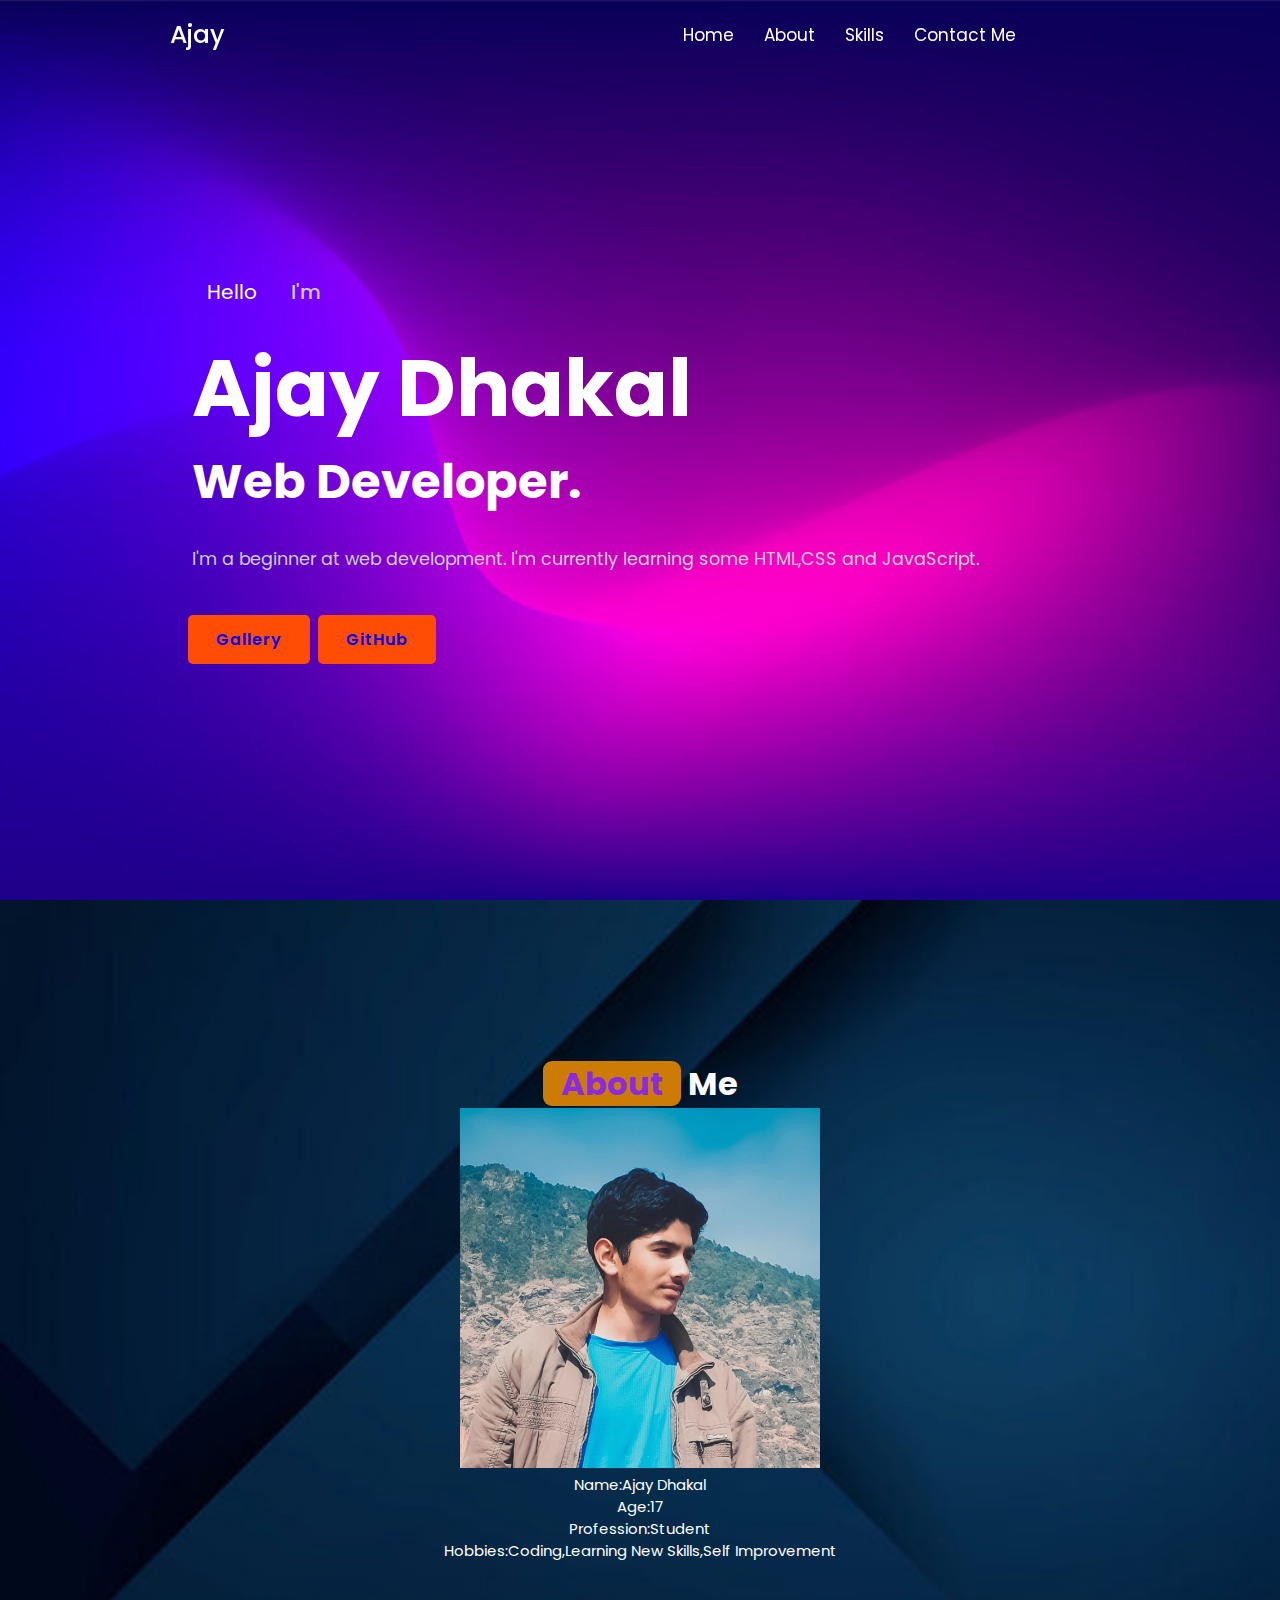
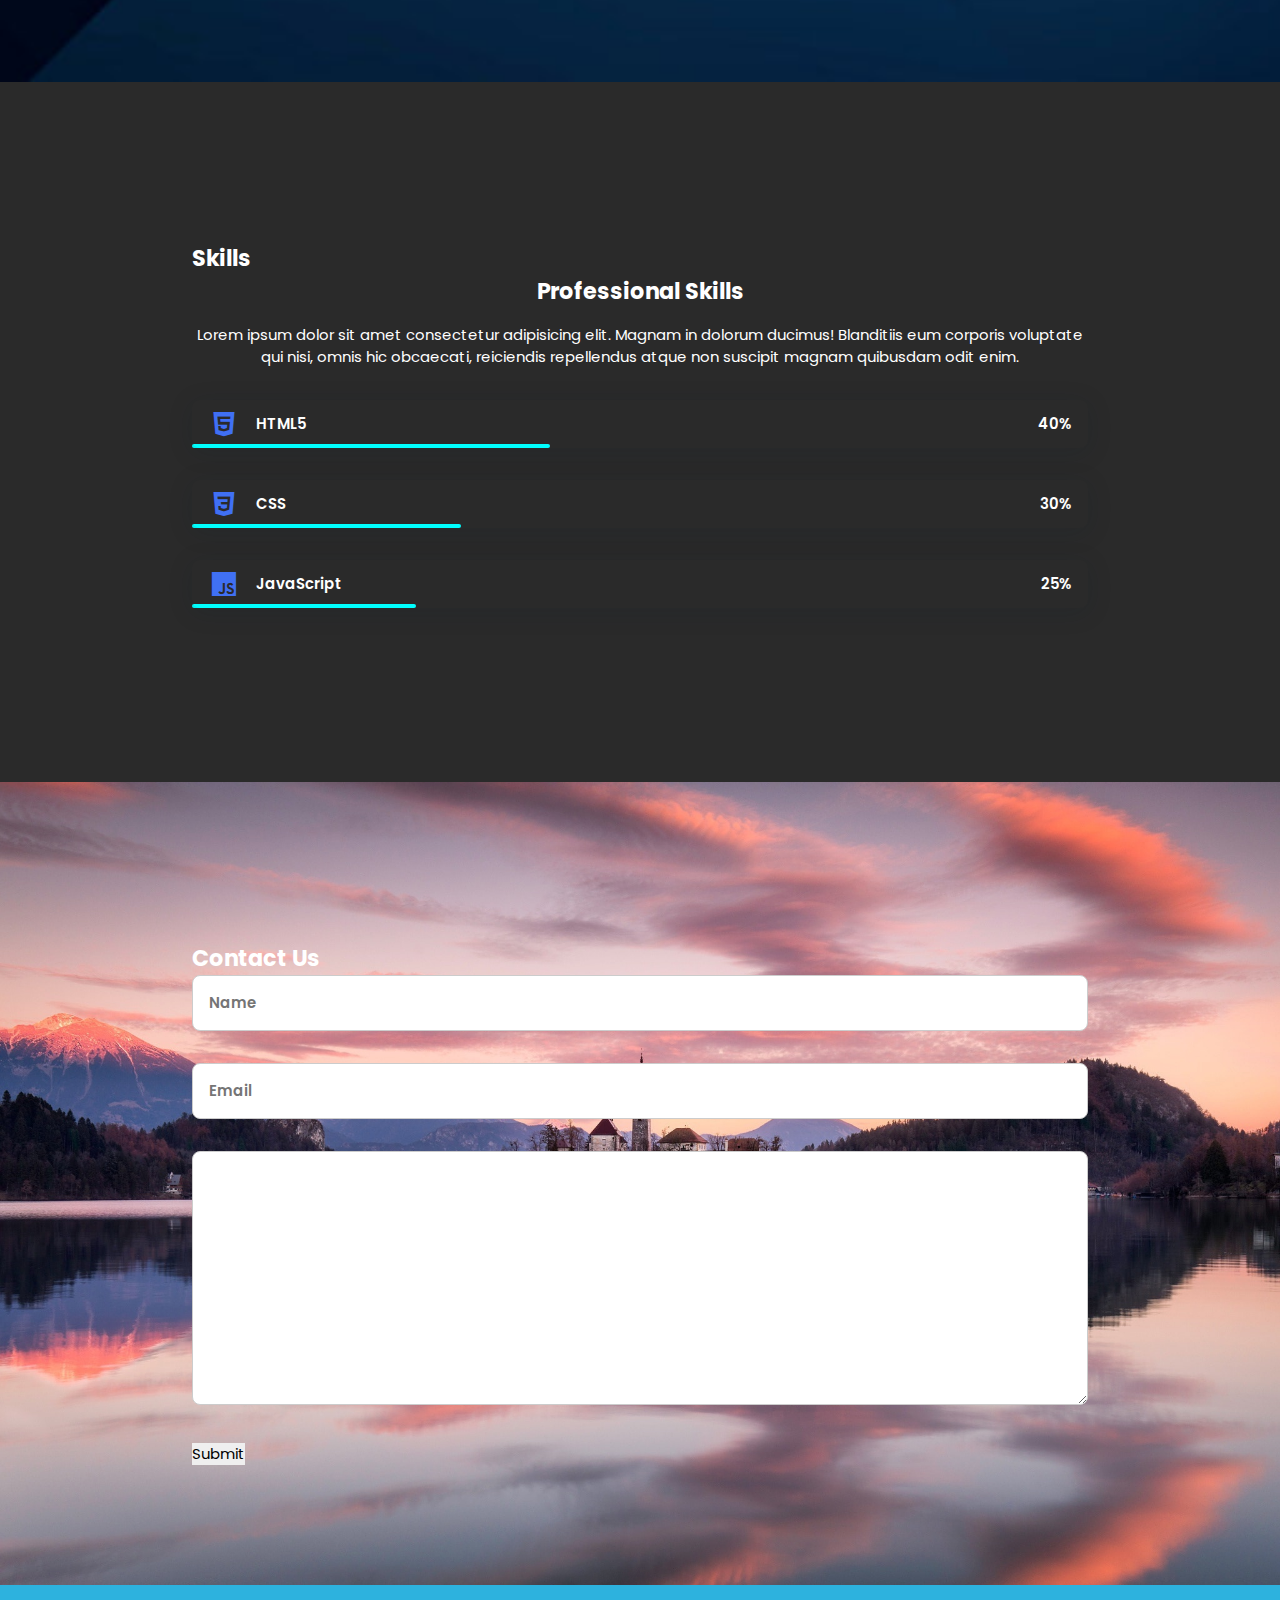
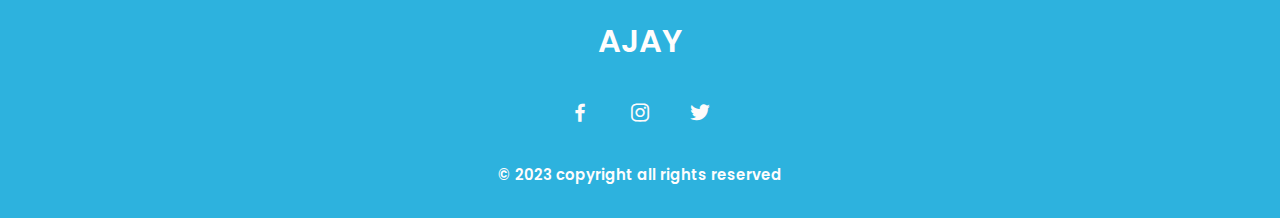
==== commit 5419d984: "change5" ====
--- a/index.html
+++ b/index.html
@@ -27,7 +27,7 @@
                     <i class='bx bx-x siderbarClose'></i>
                 </div>
                 <ul class="nav-links">
-                    <li><a href="#">Home</a></li>
+                    <li><a href="#" class="active">Home</a></li>
                     <li><a href="#about">About</a></li>
                     <li><a href="#skills">Skills</a></li>
                     <li><a href="#contact">Contact Me</a></li>
--- a/style.css
+++ b/style.css
@@ -89,6 +89,12 @@
     background-color: var(--nav-color);
     z-index: 100;
 }
+
+.nav-links li a:hover{
+  color: #ff4d05;
+  transition: .5s ease;
+}
+
 body.dark nav{
     border: 1px solid #393838;
 }
@@ -123,6 +129,7 @@
 .nav-bar .nav-links{
     display: flex;
     align-items: center;
+    margin-right: -400px;
 }
 .nav-bar .nav-links li{
     margin: 0 5px;
@@ -156,107 +163,7 @@
     display: flex;
     align-items: center;
 }
-/* .darkLight-searchBox .dark-light,
-.darkLight-searchBox .searchToggle{
-    height: 40px;
-    width: 40px;
-    display: flex;
-    align-items: center;
-    justify-content: center;
-    margin: 0 5px;
-} */
-/* .dark-light i,
-.searchToggle i{
-    position: absolute;
-    color: var(--text-color);
-    font-size: 22px;
-    cursor: pointer;
-    transition: all 0.3s ease;
-}
-.dark-light i.sun{
-    opacity: 0;
-    pointer-events: none;
-}
-.dark-light.active i.sun{
-    opacity: 1;
-    pointer-events: auto;
-}
-.dark-light.active i.moon{
-    opacity: 0;
-    pointer-events: none;
-} */
-/* .searchToggle i.cancel{
-    opacity: 0;
-    pointer-events: none;
-}
-.searchToggle.active i.cancel{
-    opacity: 1;
-    pointer-events: auto;
-}
-.searchToggle.active i.search{
-    opacity: 0;
-    pointer-events: none;
-}
-.searchBox{
-    position: relative;
-}
-.searchBox .search-field{
-    position: absolute;
-    bottom: -85px;
-    right: 5px;
-    height: 50px;
-    width: 300px;
-    display: flex;
-    align-items: center;
-    background-color: var(--nav-color);
-    padding: 3px;
-    border-radius: 6px;
-    box-shadow: 0 5px 5px rgba(0, 0, 0, 0.1);
-    opacity: 0;
-    pointer-events: none;
-    transition: all 0.3s ease;
-}
-.searchToggle.active ~ .search-field{
-    bottom: -74px;
-    opacity: 1;
-    pointer-events: auto;
-}
-.search-field::before{
-    content: '';
-    position: absolute;
-    right: 14px;
-    top: -4px;
-    height: 12px;
-    width: 12px;
-    background-color: var(--nav-color);
-    transform: rotate(-45deg);
-    z-index: -1;
-}
-.search-field input{
-    height: 100%;
-    width: 100%;
-    padding: 0 45px 0 15px;
-    outline: none;
-    border: none;
-    border-radius: 4px;
-    font-size: 14px;
-    font-weight: 400;
-    color: var(--search-text);
-    background-color: var(--search-bar);
-}
-body.dark .search-field input{
-    color: var(--text-color);
-}
-.search-field i{
-    position: absolute;
-    color: var(--nav-color);
-    right: 15px;
-    font-size: 22px;
-    cursor: pointer;
-}
-body.dark .search-field i{
-    color: var(--text-color);
-} */
+
 @media (max-width: 790px) {
     nav .nav-bar .sidebarOpen{
         display: block;
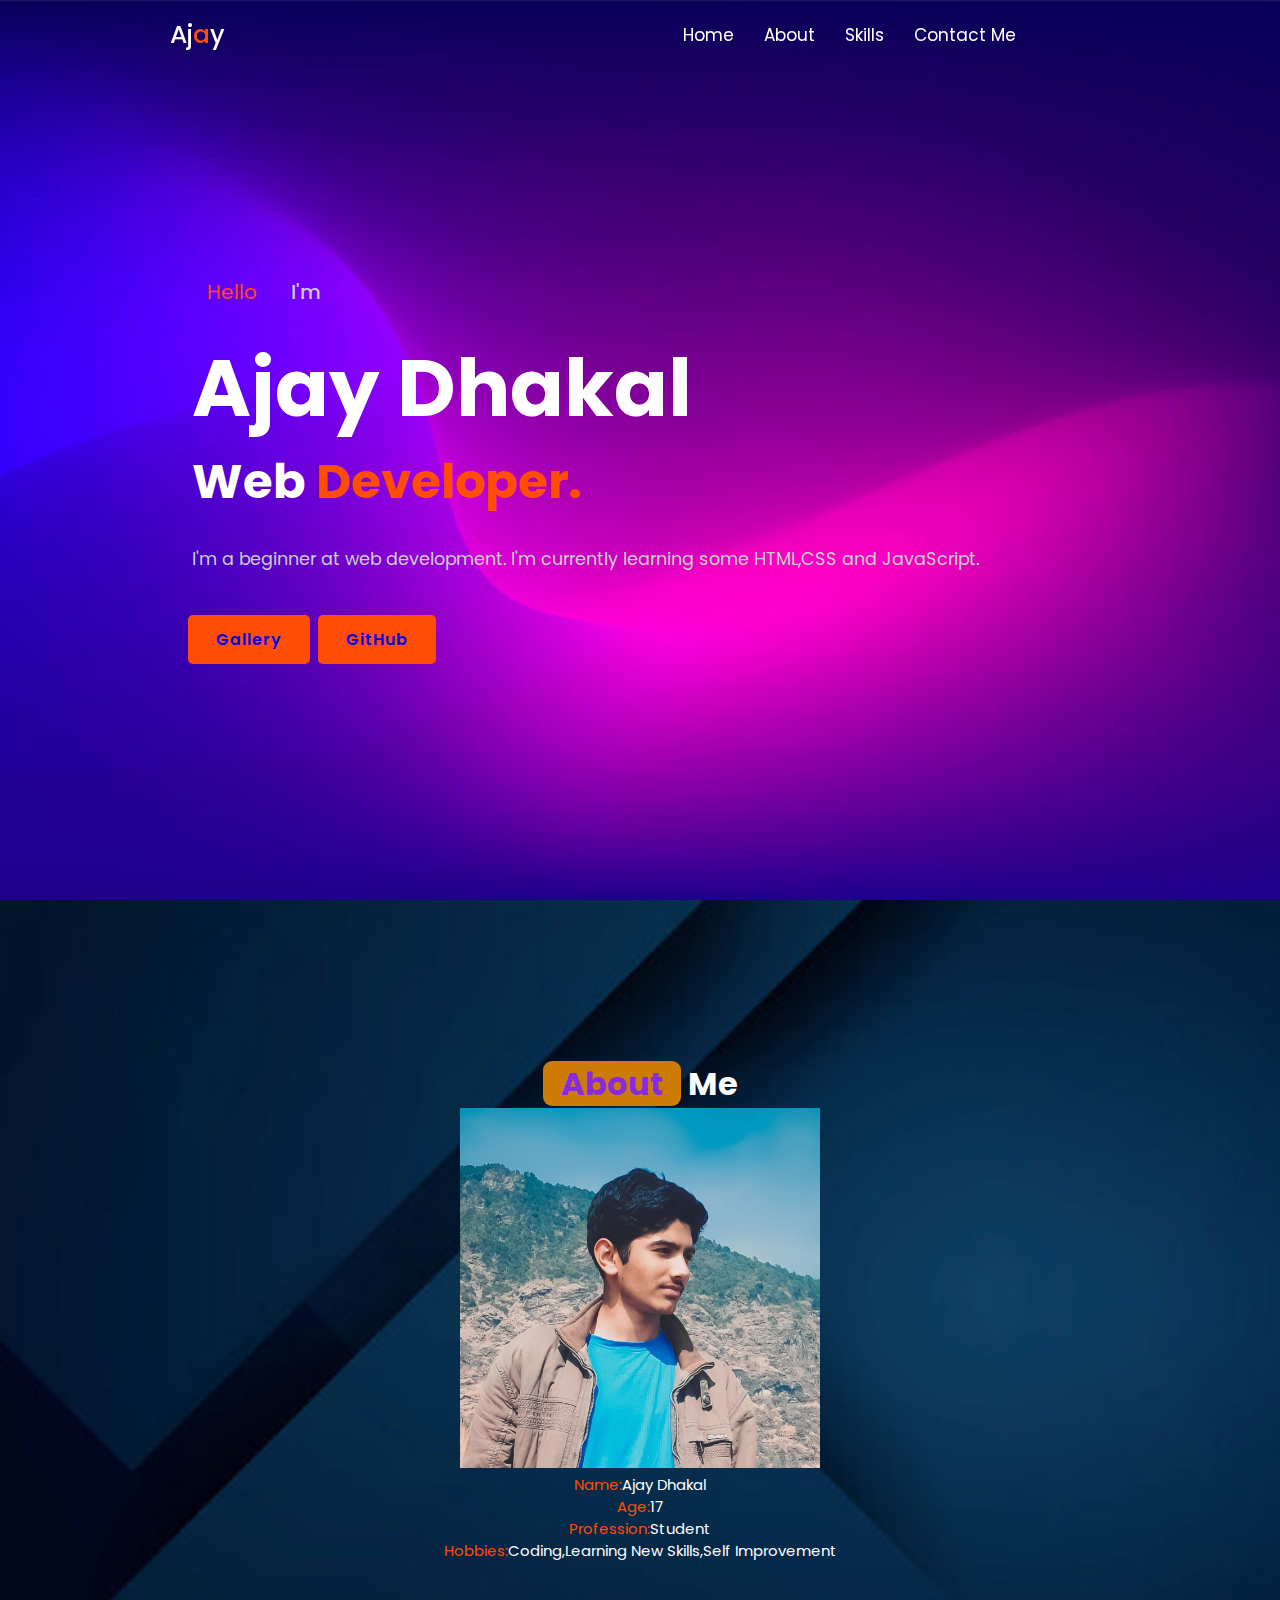
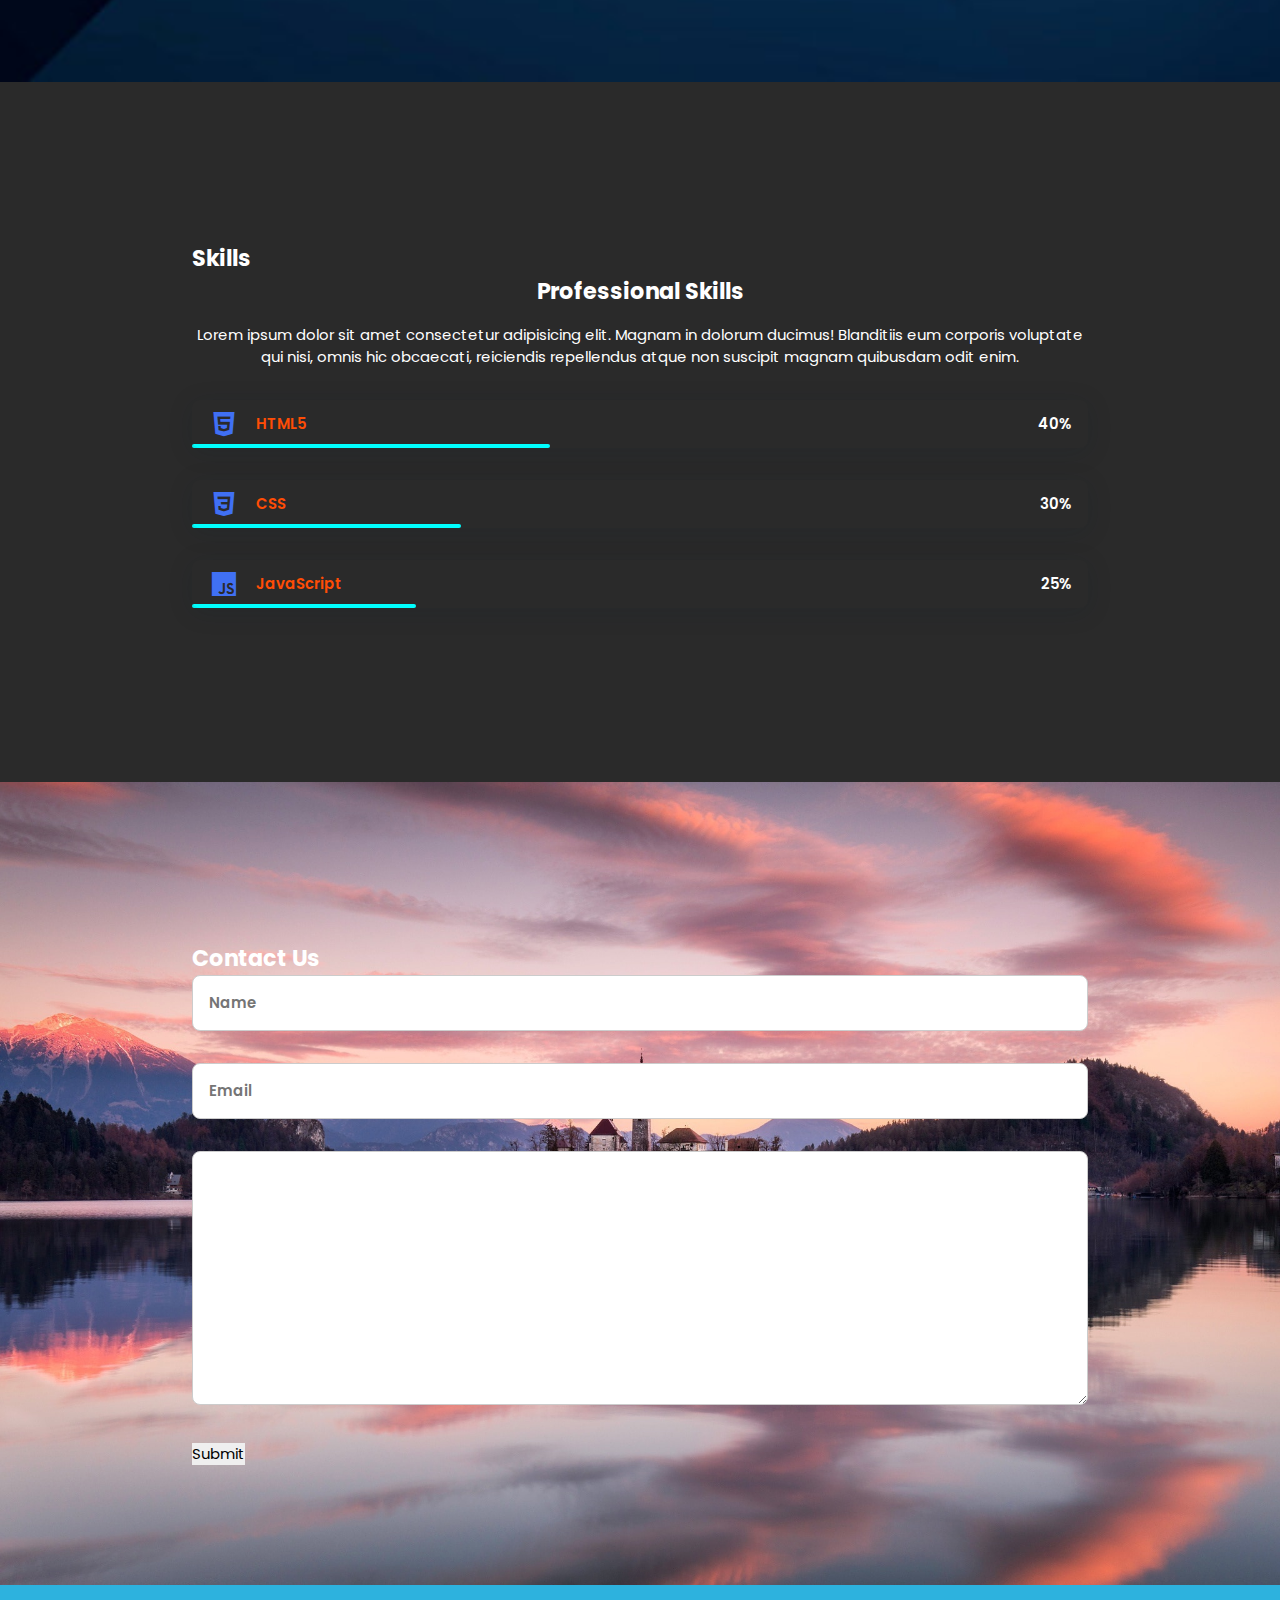
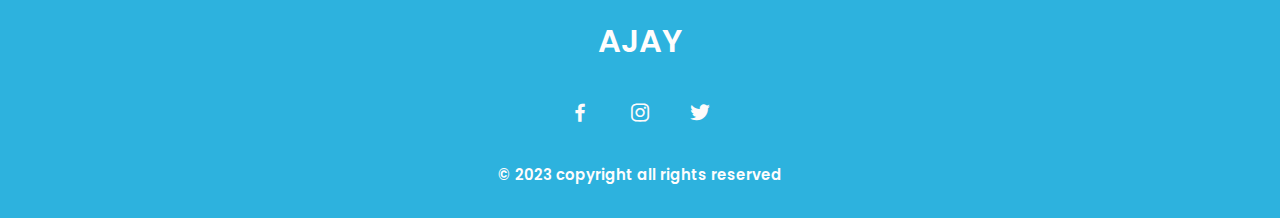
==== commit 3dfb405e: "change6" ====
--- a/index.html
+++ b/index.html
@@ -20,10 +20,10 @@
     <nav>
         <div class="nav-bar">
             <i class='bx bx-menu sidebarOpen' ></i>
-            <span class="logo navLogo"><a href="#">Ajay</a></span>
+            <span class="logo navLogo"><a href="#">Aj<span>a</span>y</a></span>
             <div class="menu">
                 <div class="logo-toggle">
-                    <span class="logo"><a href="#">Ajay</a></span>
+                    <span class="logo"><a href="#">Aj<span>a</span>y</a></span>
                     <i class='bx bx-x siderbarClose'></i>
                 </div>
                 <ul class="nav-links">
--- a/style.css
+++ b/style.css
@@ -80,6 +80,10 @@
     color: var(--text-color);
   }
   
+span{
+  color: var(--main-color);
+}
+
   nav{
     position: fixed;
     top: 0;
